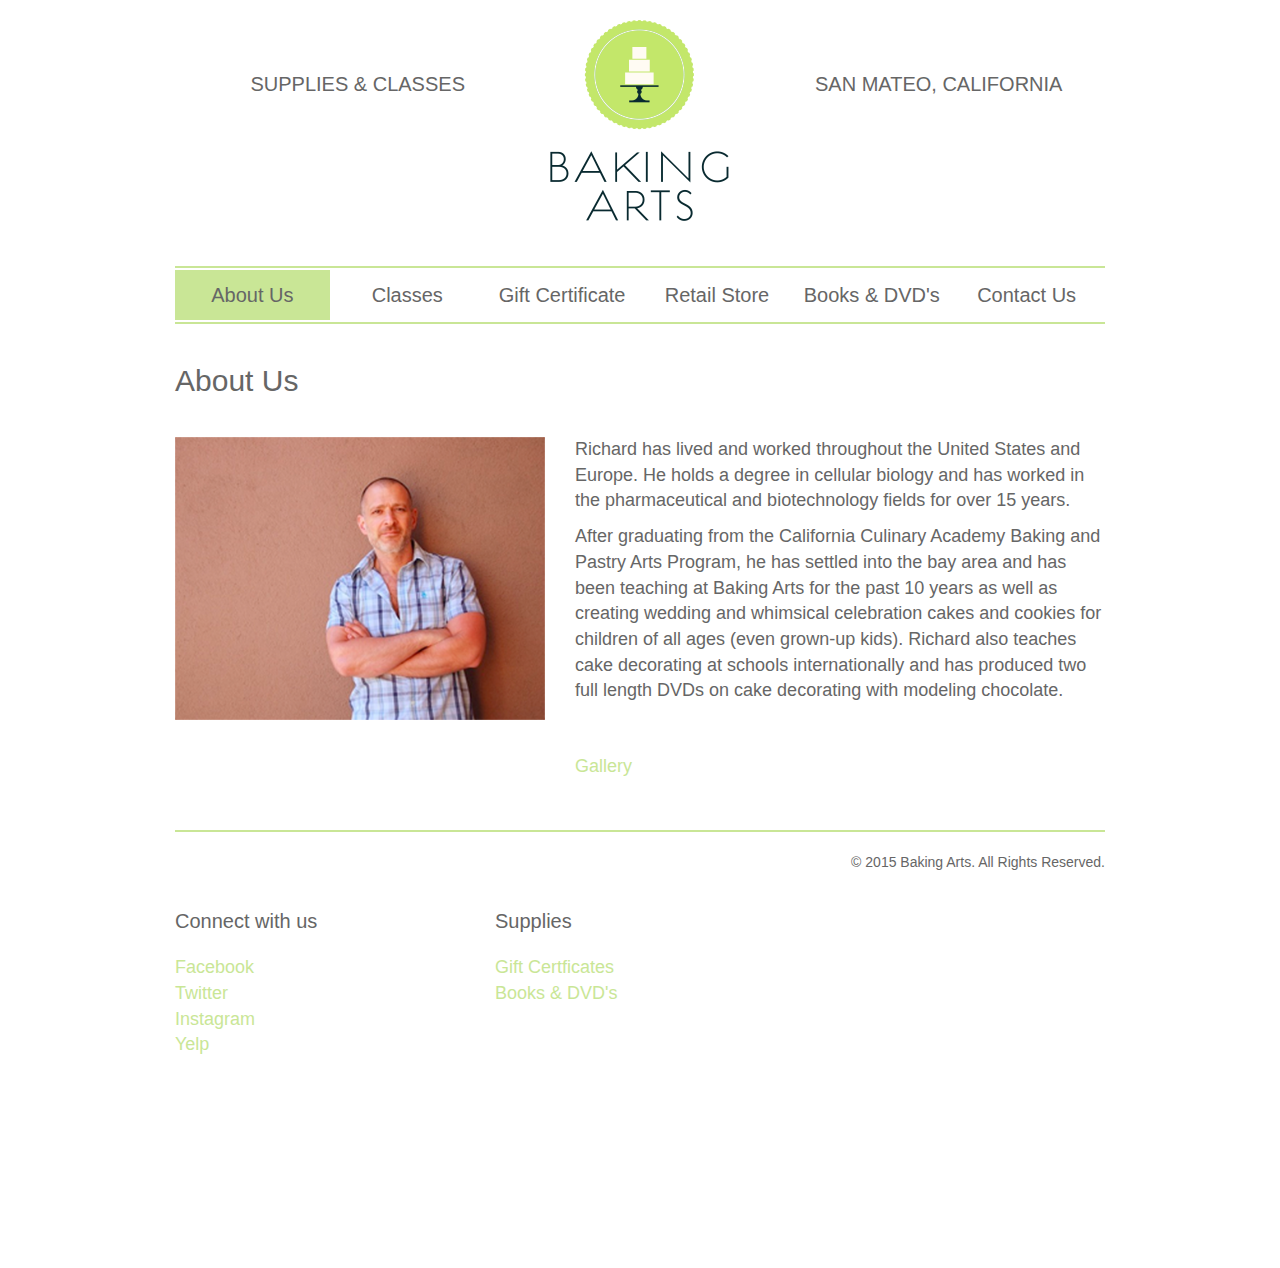
==== about.html @ c8fee93a "rearrange nav order" ====
<!DOCTYPE html>
<html lang="en">
  <head>
    <meta charset="utf-8">
    <meta http-equiv="X-UA-Compatible" content="IE=edge">
    <meta name="viewport" content="width=device-width, initial-scale=1">
    <link rel="icon" href="images/favicon.ico">
    <title>Baking Arts</title>

    <!-- Bootstrap -->
    <link href="css/bootstrap.min.css" rel="stylesheet">
    <link rel="stylesheet" href="css/font-awesome.min.css">
    <link href="css/site.css" rel="stylesheet">

    <!-- HTML5 shim and Respond.js for IE8 support of HTML5 elements and media queries -->
    <!-- WARNING: Respond.js doesn't work if you view the page via file:// -->
    <!--[if lt IE 9]>
      <script src="https://oss.maxcdn.com/html5shiv/3.7.2/html5shiv.min.js"></script>
      <script src="https://oss.maxcdn.com/respond/1.4.2/respond.min.js"></script>
    <![endif]-->
  </head>
    <body>
        <!-- Static navbar -->
<nav class="navbar navbar-default navbar-static-top visible-xs">
    <div class="container">
      <div class="navbar-header">
        <button type="button" class="navbar-toggle collapsed" data-toggle="collapse" data-target="#navbar" aria-expanded="false" aria-controls="navbar">
          <span class="sr-only">Toggle navigation</span>
          <span class="icon-bar"></span>
          <span class="icon-bar"></span>
          <span class="icon-bar"></span>
        </button>
        <a class="navbar-brand" href="index.html">Baking Arts</a>
      </div>
      <div id="navbar" class="navbar-collapse collapse">
        <ul class="nav navbar-nav">
          <li><a href="about.html" class="selected">About Us</a></li>
          <li><a href="classes.html" class="">Classes</a></li>
          <li><a href="gift-certificate.html" class="">Gift Certificate</a></li>
          <li><a href="store.html" class="">Retail Store</a></li>
          <li><a href="books.html" class="">Books & DVD's</a></li>
          <li><a href="contact.html" class="">Contact Us</a></li>
        </ul>
      </div><!--/.nav-collapse -->
    </div>
</nav>


<div class="container desktop-header hidden-xs">
    <div class="row">
        <div class="col-sm-4 slogan-1">SUPPLIES & CLASSES</div>
        <div class="col-sm-4 logo"><a href="index.html"><img src="images/baking_arts_logo.png" alt="Baking Arts" class="" /></a></div>
        <div class="col-sm-4 slogan-2">SAN MATEO, CALIFORNIA</div>
    </div>

    <div class="row">
        <nav class="col-md-12 text-center">
            <ul class="nav navbar-nav">
                <li><a href="about.html" class="selected">About Us</a></li>
                <li><a href="classes.html" class="">Classes</a></li>
                <li><a href="gift-certificate.html" class="">Gift Certificate</a></li>
                <li><a href="store.html" class="">Retail Store</a></li>
                <li><a href="books.html" class="">Books & DVD's</a></li>
                <li><a href="contact.html" class="">Contact Us</a></li>
            </ul>
        </nav>
    </div>
</div>

<div class="container main-content">
    <div class="row section-title" id="about-section">
        <div class="col-sm-12"><h2>About Us</h2></div>
    </div>

    <div class="row content">
        <div class="col-md-5 image-wrapper">
            <img class="img-responsive" src="images/about_us_image.png" alt="Baking Arts cooking classes" />
        </div>
        <div class="col-md-7">
            <p>Richard has lived and worked throughout the United States and Europe. He holds a degree in cellular biology and has worked in the pharmaceutical and biotechnology fields for over 15 years.</p>
            <p>After graduating from the California Culinary Academy Baking and Pastry Arts Program, he has settled into the bay area and has been teaching at Baking Arts for the past 10 years as well as creating wedding and whimsical celebration cakes and cookies for children of all ages (even grown-up kids). Richard also teaches cake decorating at schools internationally and has produced two full length DVDs on cake decorating with modeling chocolate.</p>

            <br/><br/>
            <p><a href="#" data-toggle="modal" data-target="#gallery">Gallery</a></p>
        </div>
    </div>

    <footer>
    <div class="row">
        <div class="col-md-12 copy-right">
            <div>&copy; 2015 Baking Arts. All Rights Reserved.</div>
        </div>
    </div>
    <div class="row">
        <div class="col-sm-4">
            <span class="footer-section-title">Connect with us</span>
            <ul>
                <li><a href="https://www.facebook.com/pages/Baking-Arts/168366626508728" target="_blank">Facebook</a></li>
                <li><a href="https://twitter.com/bakingarts" target="_blank">Twitter</a></li>
                <li><a href="https://instagram.com/bakingartscookingschool" target="_blank">Instagram</a></li>
                <!--<li><a href="#" target="_blank">Pinterest</a></li>-->
                <li><a href="http://www.yelp.com/biz/baking-arts-san-mateo-2" target="_blank">Yelp</a></li>
            </ul>
        </div>
        <div class="col-sm-4">
            <span class="footer-section-title">Supplies</span>
            <ul>
                <li><a href="classes.html">Gift Certficates</a></li>
                <li><a href="books.html">Books & DVD's</a></li>
            </ul>
        </div>
    </div>
</footer>
</div>


<!-- Modal -->
<div class="modal fade" id="gallery" tabindex="-1" role="dialog" aria-labelledby="gallery-title" aria-hidden="true">
    <div class="modal-dialog modal-xlg">
        <div class="modal-content">
            <div class="modal-header">
                <button type="button" class="close" data-dismiss="modal" aria-label="Close"><span aria-hidden="true">&times;</span></button>
                <h4 class="modal-title" id="gallery-title">Gallery</h4>
            </div>
            <div class="modal-body">
                <!--Gallery starts here-->

                <div id="slider1_container" style="position: relative; top: 0px; left: 0px; width: 960px;
                    height: 480px; background: #ebebeb; overflow: hidden;">

                    <!-- Loading Screen -->
                    <div u="loading" style="position: absolute; top: 0px; left: 0px;">
                        <div style="filter: alpha(opacity=70); opacity:0.7; position: absolute; display: block;
                            background-color: #000000; top: 0px; left: 0px;width: 100%;height:100%;">
                        </div>
                        <div style="position: absolute; display: block; background: url(../images/loading.gif) no-repeat center center;
                            top: 0px; left: 0px;width: 100%;height:100%;">
                        </div>
                    </div>

                    <!-- Slides Container -->
                    <div u="slides" style="cursor: move; position: absolute; left: 240px; top: 0px; width: 720px; height: 480px; overflow: hidden;">
                        <div>
                            <img u="image" src="../images/gallery/berrys.jpg" />
                            <img u="thumb" src="../images/gallery/berrys.jpg" />
                        </div>
                        <div>
                            <img u="image" src="../images/gallery/kidpic1.jpg" />
                            <img u="thumb" src="../images/gallery/kidpic1.jpg" />
                        </div>
                        <div>
                            <img u="image" src="../images/gallery/kidpic2.jpg" />
                            <img u="thumb" src="../images/gallery/kidpic2.jpg" />
                        </div>
                        <div>
                            <img u="image" src="../images/gallery/kidpic3.JPG" />
                            <img u="thumb" src="../images/gallery/kidpic3.JPG" />
                        </div>
                        <div>
                            <img u="image" src="../images/gallery/kidpic4.jpg" />
                            <img u="thumb" src="../images/gallery/kidpic4.jpg" />
                        </div>
                        <div>
                            <img u="image" src="../images/gallery/pic1.jpg" />
                            <img u="thumb" src="../images/gallery/pic1.jpg" />
                        </div>
                        <div>
                            <img u="image" src="../images/gallery/Pic2.jpg" />
                            <img u="thumb" src="../images/gallery/Pic2.jpg" />
                        </div>
                        <div>
                            <img u="image" src="../images/gallery/pic3.jpg" />
                            <img u="thumb" src="../images/gallery/pic3.jpg" />
                        </div>
                        <div>
                            <img u="image" src="../images/gallery/pic4.jpg" />
                            <img u="thumb" src="../images/gallery/pic4.jpg" />
                        </div>
                        <div>
                            <img u="image" src="../images/gallery/pic5.jpg" />
                            <img u="thumb" src="../images/gallery/pic5.jpg" />
                        </div>
                        <div>
                            <img u="image" src="../images/gallery/pic6.jpg" />
                            <img u="thumb" src="../images/gallery/pic6.jpg" />
                        </div>
                        <div>
                            <img u="image" src="../images/gallery/pic8.jpg" />
                            <img u="thumb" src="../images/gallery/pic8.jpg" />
                        </div>
                        <div>
                            <img u="image" src="../images/gallery/pic9.jpg" />
                            <img u="thumb" src="../images/gallery/pic9.jpg" />
                        </div>
                        <div>
                            <img u="image" src="../images/gallery/pic10.jpg" />
                            <img u="thumb" src="../images/gallery/pic10.jpg" />
                        </div>
                    </div>

                    
                    <!-- Arrow Left -->
                    <span u="arrowleft" class="jssora05l" style="width: 40px; height: 40px; top: 158px; left: 248px;">
                    </span>
                    <!-- Arrow Right -->
                    <span u="arrowright" class="jssora05r" style="width: 40px; height: 40px; top: 158px; right: 8px">
                    </span>
                    <!-- Arrow Navigator Skin End -->

                    <!-- Thumbnail Navigator Skin 02 Begin -->
                    <div u="thumbnavigator" class="jssort02" style="position: absolute; width: 240px; height: 480px; left:0px; bottom: 0px;">
                        <div u="slides" style="cursor: move;">
                            <div u="prototype" class="p" style="position: absolute; width: 99px; height: 66px; top: 0; left: 0;">
                                <div class=w><div u="thumbnailtemplate" style=" width: 100%; height: 100%; border: none;position:absolute; top: 0; left: 0;"></div></div>
                                <div class=c>
                                </div>
                            </div>
                        </div>
                        <!-- Thumbnail Item Skin End -->
                    </div>
                    <!-- Thumbnail Navigator Skin End -->
                    <a style="display: none" href="http://www.jssor.com">Image Slider</a>
                </div>

                <!--Gallery ends here-->
            </div>
            <div class="modal-footer">
                <button type="button" class="btn btn-default" data-dismiss="modal">Close</button>
            </div>
        </div>
    </div>
</div> 
    </body>
    <!-- jQuery (necessary for Bootstrap's JavaScript plugins) -->
    <script src="js/jquery.min.js"></script>
    <!-- Include all compiled plugins (below), or include individual files as needed -->
    <script src="js/bootstrap.min.js"></script>
    <script type="text/javascript" src="js/jssor.js"></script>
    <script type="text/javascript" src="js/jssor.slider.js"></script>
    <script src="js/baking.arts.js"></script>
</html>
---- css/site.css ----
/*
To change this license header, choose License Headers in Project Properties.
To change this template file, choose Tools | Templates
and open the template in the editor.
*/
/* 
    Created on : Mar 13, 2015, 2:11:13 PM
    Author     : rsee
*/
/*
To change this license header, choose License Headers in Project Properties.
To change this template file, choose Tools | Templates
and open the template in the editor.
*/
/* 
    Created on : Mar 13, 2015, 2:51:29 PM
    Author     : rsee
*/
/* line 13, ../css/site.scss */
body {
  color: #666;
  height: 800px;
  font-weight: 200; }

/* line 19, ../css/site.scss */
.container {
  width: 100%;
  background: #FFF; }

/* line 28, ../css/site.scss */
.navbar-header {
  background: #c9e696; }

/* line 31, ../css/site.scss */
ul.nav.navbar-nav li a:focus, ul.nav.navbar-nav li a:hover, ul.nav.navbar-nav li a.selected {
  background: #c9e696; }

/* line 36, ../css/site.scss */
.desktop-header .logo {
  padding-top: 20px;
  text-align: center; }
/* line 41, ../css/site.scss */
.desktop-header .slogan-1, .desktop-header .slogan-2 {
  font-weight: 200;
  font-size: 20px;
  vertical-align: middle;
  padding-top: 70px; }
/* line 48, ../css/site.scss */
.desktop-header .slogan-1 {
  text-align: right; }
/* line 52, ../css/site.scss */
.desktop-header .nav > li > a:focus, .desktop-header .nav > li > a:hover, .desktop-header .nav > li > a.selected {
  background: #c9e696; }
/* line 56, ../css/site.scss */
.desktop-header .nav > li > a.selected, .desktop-header .nav > li > a:active {
  font-weight: normal; }
/* line 60, ../css/site.scss */
.desktop-header nav {
  margin-top: 45px; }
  /* line 64, ../css/site.scss */
  .desktop-header nav ul {
    border-top: 2px solid #c9e696;
    border-bottom: 2px solid #c9e696;
    width: 100%;
    padding: 2px 0; }
    /* line 70, ../css/site.scss */
    .desktop-header nav ul li {
      width: 16.65%;
      font-size: 18px; }
      /* line 78, ../css/site.scss */
      .desktop-header nav ul li a {
        color: #666;
        padding-left: 0;
        padding-right: 0; }

/* line 88, ../css/site.scss */
.banner {
  background: url(../images/banner_image_old.png) no-repeat top center;
  height: 450px; }
  /* line 92, ../css/site.scss */
  .banner .banner-message {
    width: 80%;
    position: relative;
    top: 40px;
    left: 10%;
    padding: 10px;
    background: #FFF;
    opacity: .8; }

/* line 105, ../css/site.scss */
.section-title h2 {
  margin-top: 30px;
  margin-bottom: 30px;
  padding: 10px 0;
  font-weight: 200; }

/* line 113, ../css/site.scss */
.content {
  padding-bottom: 40px; }
  /* line 117, ../css/site.scss */
  .content p {
    font-size: 18px; }
  /* line 121, ../css/site.scss */
  .content .padding-left-none {
    padding-left: 0px !important; }
  /* line 125, ../css/site.scss */
  .content .padding-right-none {
    padding-right: 0px !important; }
  /* line 129, ../css/site.scss */
  .content ul {
    padding-left: 20px; }
    /* line 131, ../css/site.scss */
    .content ul li {
      font-size: 16px; }
  /* line 136, ../css/site.scss */
  .content .high-light {
    color: black; }

/* line 141, ../css/site.scss */
.row.section {
  margin-bottom: 60px; }

/* line 145, ../css/site.scss */
footer {
  margin-bottom: 200px;
  border-top: 2px solid #c9e696; }
  /* line 149, ../css/site.scss */
  footer .copy-right {
    padding-top: 20px;
    padding-bottom: 35px;
    text-align: center; }
  /* line 155, ../css/site.scss */
  footer .footer-section-title {
    font-size: 20px; }
  /* line 159, ../css/site.scss */
  footer ul {
    margin-top: 20px;
    padding-left: 0; }
    /* line 162, ../css/site.scss */
    footer ul li {
      list-style: none;
      font-size: 18px; }
      /* line 166, ../css/site.scss */
      footer ul li a {
        color: #c9e696; }

/* line 173, ../css/site.scss */
.bold {
  font-weight: bold; }

/* line 177, ../css/site.scss */
address {
  font-size: 18px; }

/* line 181, ../css/site.scss */
.light-background {
  background: #FFFEFB; }

/* line 185, ../css/site.scss */
h3 {
  font-weight: normal; }

/* line 189, ../css/site.scss */
.glyphicon.green {
  color: #c9e696; }

/* line 194, ../css/site.scss */
.month-selector-wrapper ul {
  padding-left: 0px; }
  /* line 197, ../css/site.scss */
  .month-selector-wrapper ul li {
    list-style: none;
    float: left;
    width: 33.2%;
    text-align: center;
    margin-right: 1px;
    padding-top: 3px;
    cursor: pointer;
    font-size: 20px; }
    /* line 207, ../css/site.scss */
    .month-selector-wrapper ul li:last-of-type {
      margin-right: 0px; }
    /* line 211, ../css/site.scss */
    .month-selector-wrapper ul li div {
      padding: 10px 20px;
      display: block;
      border: 1px solid #c9e696; }
    /* line 217, ../css/site.scss */
    .month-selector-wrapper ul li.active {
      border-top: 2px solid #c9e696; }
      /* line 220, ../css/site.scss */
      .month-selector-wrapper ul li.active div {
        background: #c9e696; }

/* line 228, ../css/site.scss */
.calendar-wrapper {
  width: 100%; }
  /* line 231, ../css/site.scss */
  .calendar-wrapper table {
    border: 1px solid #c9e696; }
    /* line 234, ../css/site.scss */
    .calendar-wrapper table tr td, .calendar-wrapper table tr th {
      padding: 5px;
      border: 1px solid #c9e696;
      width: 14.28%; }
    /* line 240, ../css/site.scss */
    .calendar-wrapper table tr td {
      height: 100px;
      vertical-align: top;
      font-size: 11px; }
      /* line 245, ../css/site.scss */
      .calendar-wrapper table tr td .inactive {
        color: #CCC; }
      /* line 249, ../css/site.scss */
      .calendar-wrapper table tr td span.date {
        font-size: 13px;
        display: block; }
      /* line 254, ../css/site.scss */
      .calendar-wrapper table tr td a {
        display: block;
        margin-bottom: 3px;
        color: #666; }
        /* line 259, ../css/site.scss */
        .calendar-wrapper table tr td a .full {
          display: inline;
          background: red;
          color: white;
          padding: 2px; }
    /* line 270, ../css/site.scss */
    .calendar-wrapper table tr.odd td {
      background: #F2FADF; }

/* line 280, ../css/site.scss */
table tr td, table tr th {
  padding: 5px; }
/* line 286, ../css/site.scss */
table tr.odd td {
  background: #F2FADF; }

/* line 294, ../css/site.scss */
.text-right img {
  float: right; }

/* line 299, ../css/site.scss */
img.green-frame {
  border: 5px solid #F2FADF;
  padding: 1px; }

/* line 313, ../css/site.scss */
.modal-dialog.modal-xlg {
  width: 930px; }
/* line 317, ../css/site.scss */
.modal-dialog .modal-header, .modal-dialog .modal-footer {
  border-color: #c9e696; }
/* line 321, ../css/site.scss */
.modal-dialog h4.modal-title {
  font-weight: 200; }

/* line 326, ../css/site.scss */
a {
  color: #c9e696; }

/* line 331, ../css/site.scss */
.image-wrapper img {
  margin: 0 auto;
  margin-bottom: 20px; }

/* line 337, ../css/site.scss */
.btn-success {
  background: #c9e696;
  border-color: #c9e696; }
  /* line 341, ../css/site.scss */
  .btn-success:hover {
    background: #9fd244;
    border-color: #9fd244; }

/* jssor slider arrow navigator skin 05 css */
/*
.jssora05l              (normal)
.jssora05r              (normal)
.jssora05l:hover        (normal mouseover)
.jssora05r:hover        (normal mouseover)
.jssora05ldn            (mousedown)
.jssora05rdn            (mousedown)
*/
/* line 356, ../css/site.scss */
.jssora05l, .jssora05r, .jssora05ldn, .jssora05rdn {
  position: absolute;
  cursor: pointer;
  display: block;
  background: url(../images/a17.png) no-repeat;
  overflow: hidden; }

/* line 364, ../css/site.scss */
.jssora05l {
  background-position: -10px -40px; }

/* line 365, ../css/site.scss */
.jssora05r {
  background-position: -70px -40px; }

/* line 366, ../css/site.scss */
.jssora05l:hover {
  background-position: -130px -40px; }

/* line 367, ../css/site.scss */
.jssora05r:hover {
  background-position: -190px -40px; }

/* line 368, ../css/site.scss */
.jssora05ldn {
  background-position: -250px -40px; }

/* line 369, ../css/site.scss */
.jssora05rdn {
  background-position: -310px -40px; }

/* jssor slider thumbnail navigator skin 02 css */
/*
.jssort02 .p            (normal)
.jssort02 .p:hover      (normal mouseover)
.jssort02 .pav          (active)
.jssort02 .pav:hover    (active mouseover)
.jssort02 .pdn          (mousedown)
*/
/* line 379, ../css/site.scss */
.jssort02 .w {
  position: absolute;
  top: 0px;
  left: 0px;
  width: 100%;
  height: 100%; }

/* line 387, ../css/site.scss */
.jssort02 .c {
  position: absolute;
  top: 0px;
  left: 0px;
  width: 95px;
  height: 62px;
  border: none; }

/* line 396, ../css/site.scss */
.jssort02 .p:hover .c, .jssort02 .pav:hover .c, .jssort02 .pav .c {
  background: url(../images/t01.png) center center;
  border-width: 0px;
  top: 2px;
  left: 2px;
  width: 95px;
  height: 62px; }

/* line 405, ../css/site.scss */
.jssort02 .p:hover .c, .jssort02 .pav:hover .c {
  top: 0px;
  left: 0px;
  width: 97px;
  height: 64px;
  border: #fff 1px solid; }

/* Extra small devices (phones, less than 768px) */
/* No media query since this is the default in Bootstrap */
/* Small devices (tablets, 768px and up) */
@media (min-width: 768px) {
  /* line 419, ../css/site.scss */
  .banner {
    background: url(../images/banner_image.png) no-repeat top center;
    height: 375px; }
    /* line 423, ../css/site.scss */
    .banner .banner-message {
      width: 30%;
      position: relative;
      top: 40px;
      left: 65%;
      padding: 0px;
      background: none;
      opacity: 1; }

  /* line 436, ../css/site.scss */
  footer .copy-right {
    text-align: right; }

  /* line 444, ../css/site.scss */
  .desktop-header nav ul li {
    font-size: 18px; } }
/* Medium devices (desktops, 992px and up) */
@media (min-width: 992px) {
  /* line 457, ../css/site.scss */
  .container {
    width: 960px; }

  /* line 464, ../css/site.scss */
  .desktop-header nav ul li {
    font-size: 20px; } }
/* Large devices (large desktops, 1200px and up) */
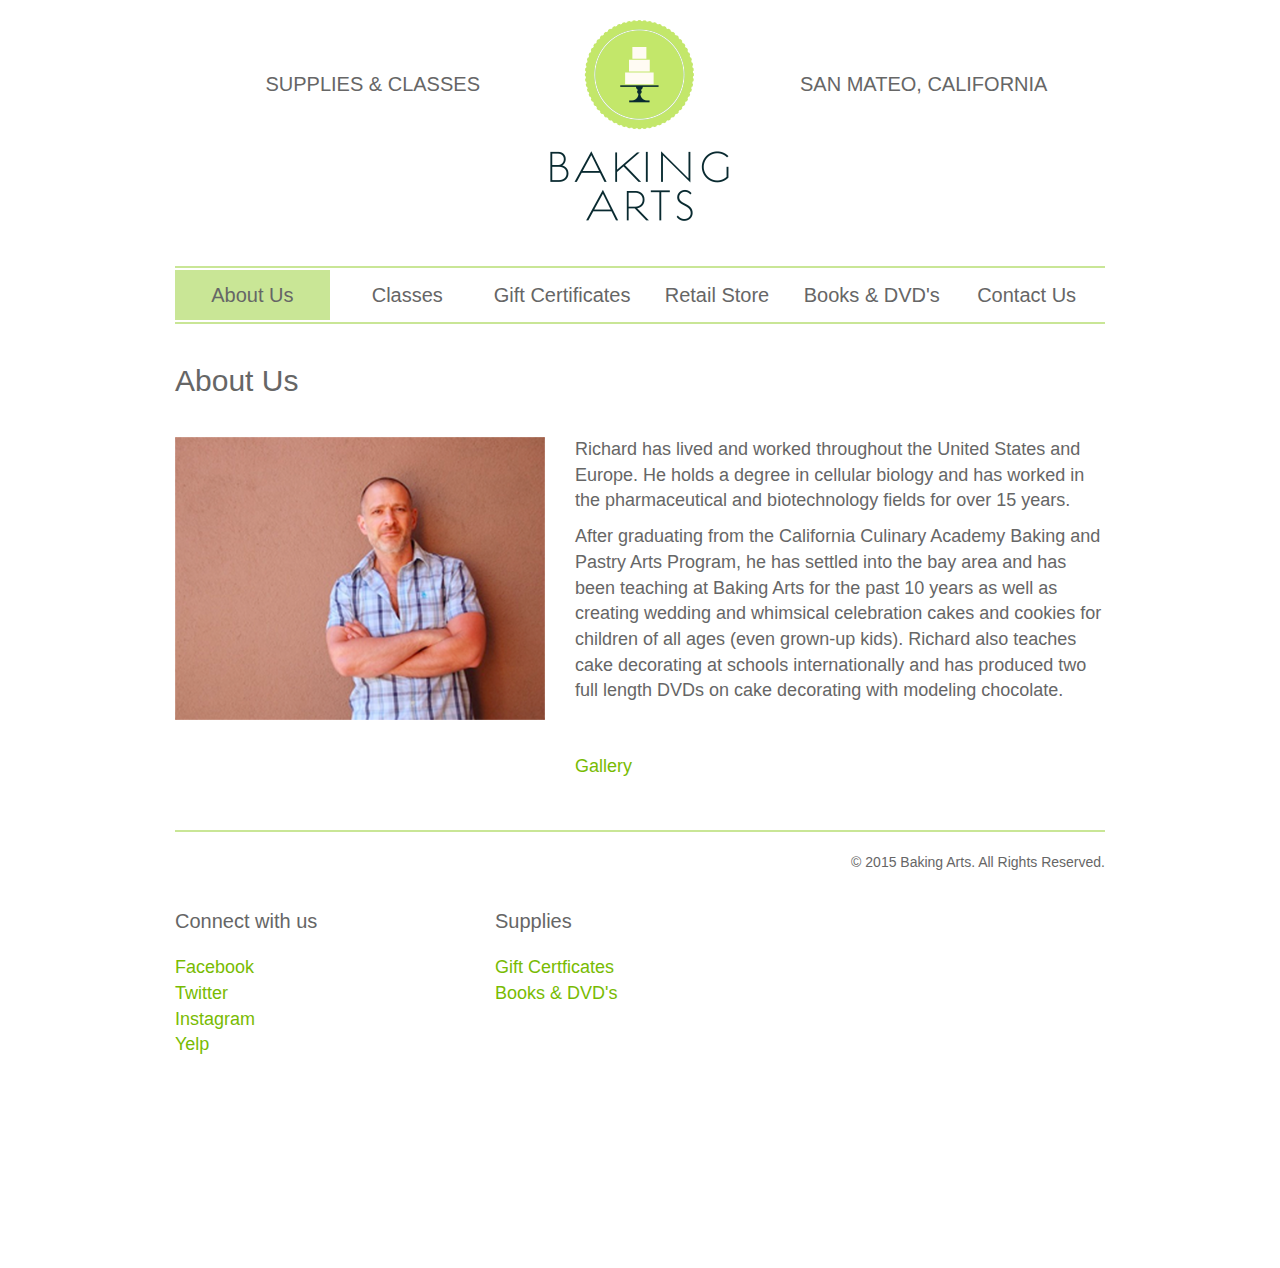
==== commit 853ecbf3: "memic the month selection to nav menu, change link green color, modify modal border" ====
--- a/about.html
+++ b/about.html
@@ -36,7 +36,7 @@
         <ul class="nav navbar-nav">
           <li><a href="about.html" class="selected">About Us</a></li>
           <li><a href="classes.html" class="">Classes</a></li>
-          <li><a href="gift-certificate.html" class="">Gift Certificate</a></li>
+          <li><a href="gift-certificate.html" class="">Gift Certificates</a></li>
           <li><a href="store.html" class="">Retail Store</a></li>
           <li><a href="books.html" class="">Books & DVD's</a></li>
           <li><a href="contact.html" class="">Contact Us</a></li>
@@ -58,7 +58,7 @@
             <ul class="nav navbar-nav">
                 <li><a href="about.html" class="selected">About Us</a></li>
                 <li><a href="classes.html" class="">Classes</a></li>
-                <li><a href="gift-certificate.html" class="">Gift Certificate</a></li>
+                <li><a href="gift-certificate.html" class="">Gift Certificates</a></li>
                 <li><a href="store.html" class="">Retail Store</a></li>
                 <li><a href="books.html" class="">Books & DVD's</a></li>
                 <li><a href="contact.html" class="">Contact Us</a></li>
--- a/css/site.css
+++ b/css/site.css
@@ -47,37 +47,39 @@
   padding-top: 70px; }
 /* line 48, ../css/site.scss */
 .desktop-header .slogan-1 {
-  text-align: right; }
-/* line 52, ../css/site.scss */
+  text-align: right;
+  padding-right: 0; }
+/* line 53, ../css/site.scss */
+.desktop-header .slogan-2 {
+  text-align: left;
+  padding-left: 0; }
+/* line 58, ../css/site.scss */
 .desktop-header .nav > li > a:focus, .desktop-header .nav > li > a:hover, .desktop-header .nav > li > a.selected {
   background: #c9e696; }
-/* line 56, ../css/site.scss */
-.desktop-header .nav > li > a.selected, .desktop-header .nav > li > a:active {
-  font-weight: normal; }
-/* line 60, ../css/site.scss */
+/* line 62, ../css/site.scss */
 .desktop-header nav {
   margin-top: 45px; }
-  /* line 64, ../css/site.scss */
+  /* line 66, ../css/site.scss */
   .desktop-header nav ul {
     border-top: 2px solid #c9e696;
     border-bottom: 2px solid #c9e696;
     width: 100%;
     padding: 2px 0; }
-    /* line 70, ../css/site.scss */
+    /* line 72, ../css/site.scss */
     .desktop-header nav ul li {
       width: 16.65%;
       font-size: 18px; }
-      /* line 78, ../css/site.scss */
+      /* line 80, ../css/site.scss */
       .desktop-header nav ul li a {
         color: #666;
         padding-left: 0;
         padding-right: 0; }
 
-/* line 88, ../css/site.scss */
+/* line 90, ../css/site.scss */
 .banner {
   background: url(../images/banner_image_old.png) no-repeat top center;
   height: 450px; }
-  /* line 92, ../css/site.scss */
+  /* line 94, ../css/site.scss */
   .banner .banner-message {
     width: 80%;
     position: relative;
@@ -87,189 +89,196 @@
     background: #FFF;
     opacity: .8; }
 
-/* line 105, ../css/site.scss */
+/* line 107, ../css/site.scss */
 .section-title h2 {
   margin-top: 30px;
   margin-bottom: 30px;
   padding: 10px 0;
   font-weight: 200; }
 
-/* line 113, ../css/site.scss */
+/* line 115, ../css/site.scss */
 .content {
   padding-bottom: 40px; }
-  /* line 117, ../css/site.scss */
+  /* line 119, ../css/site.scss */
   .content p {
     font-size: 18px; }
-  /* line 121, ../css/site.scss */
+  /* line 123, ../css/site.scss */
   .content .padding-left-none {
     padding-left: 0px !important; }
-  /* line 125, ../css/site.scss */
+  /* line 127, ../css/site.scss */
   .content .padding-right-none {
     padding-right: 0px !important; }
-  /* line 129, ../css/site.scss */
+  /* line 131, ../css/site.scss */
   .content ul {
     padding-left: 20px; }
-    /* line 131, ../css/site.scss */
+    /* line 133, ../css/site.scss */
     .content ul li {
       font-size: 16px; }
-  /* line 136, ../css/site.scss */
+  /* line 138, ../css/site.scss */
   .content .high-light {
     color: black; }
 
-/* line 141, ../css/site.scss */
+/* line 143, ../css/site.scss */
 .row.section {
   margin-bottom: 60px; }
 
-/* line 145, ../css/site.scss */
+/* line 147, ../css/site.scss */
 footer {
   margin-bottom: 200px;
   border-top: 2px solid #c9e696; }
-  /* line 149, ../css/site.scss */
+  /* line 151, ../css/site.scss */
   footer .copy-right {
     padding-top: 20px;
     padding-bottom: 35px;
     text-align: center; }
-  /* line 155, ../css/site.scss */
+  /* line 157, ../css/site.scss */
   footer .footer-section-title {
     font-size: 20px; }
-  /* line 159, ../css/site.scss */
+  /* line 161, ../css/site.scss */
   footer ul {
     margin-top: 20px;
     padding-left: 0; }
-    /* line 162, ../css/site.scss */
+    /* line 164, ../css/site.scss */
     footer ul li {
       list-style: none;
       font-size: 18px; }
-      /* line 166, ../css/site.scss */
+      /* line 168, ../css/site.scss */
       footer ul li a {
-        color: #c9e696; }
-
-/* line 173, ../css/site.scss */
+        color: #78bb02; }
+
+/* line 175, ../css/site.scss */
 .bold {
   font-weight: bold; }
 
-/* line 177, ../css/site.scss */
+/* line 179, ../css/site.scss */
 address {
   font-size: 18px; }
 
-/* line 181, ../css/site.scss */
+/* line 183, ../css/site.scss */
 .light-background {
   background: #FFFEFB; }
 
-/* line 185, ../css/site.scss */
+/* line 187, ../css/site.scss */
 h3 {
   font-weight: normal; }
 
-/* line 189, ../css/site.scss */
+/* line 191, ../css/site.scss */
 .glyphicon.green {
   color: #c9e696; }
 
-/* line 194, ../css/site.scss */
-.month-selector-wrapper ul {
-  padding-left: 0px; }
-  /* line 197, ../css/site.scss */
-  .month-selector-wrapper ul li {
+/* line 196, ../css/site.scss */
+ul.month-selector-wrapper {
+  border-top: 2px solid #c9e696;
+  border-bottom: 2px solid #c9e696;
+  padding: 2px 0;
+  float: left;
+  width: 100%; }
+  /* line 204, ../css/site.scss */
+  ul.month-selector-wrapper li {
     list-style: none;
     float: left;
     width: 33.2%;
     text-align: center;
     margin-right: 1px;
-    padding-top: 3px;
     cursor: pointer;
     font-size: 20px; }
-    /* line 207, ../css/site.scss */
-    .month-selector-wrapper ul li:last-of-type {
+    /* line 213, ../css/site.scss */
+    ul.month-selector-wrapper li:last-of-type {
       margin-right: 0px; }
-    /* line 211, ../css/site.scss */
-    .month-selector-wrapper ul li div {
+    /* line 217, ../css/site.scss */
+    ul.month-selector-wrapper li div {
       padding: 10px 20px;
-      display: block;
-      border: 1px solid #c9e696; }
-    /* line 217, ../css/site.scss */
-    .month-selector-wrapper ul li.active {
+      display: block; }
+    /* line 222, ../css/site.scss */
+    ul.month-selector-wrapper li.active {
       border-top: 2px solid #c9e696; }
-      /* line 220, ../css/site.scss */
-      .month-selector-wrapper ul li.active div {
+      /* line 225, ../css/site.scss */
+      ul.month-selector-wrapper li.active div {
         background: #c9e696; }
 
-/* line 228, ../css/site.scss */
+/* line 232, ../css/site.scss */
 .calendar-wrapper {
   width: 100%; }
-  /* line 231, ../css/site.scss */
+  /* line 235, ../css/site.scss */
   .calendar-wrapper table {
     border: 1px solid #c9e696; }
-    /* line 234, ../css/site.scss */
+    /* line 238, ../css/site.scss */
     .calendar-wrapper table tr td, .calendar-wrapper table tr th {
       padding: 5px;
       border: 1px solid #c9e696;
       width: 14.28%; }
-    /* line 240, ../css/site.scss */
+    /* line 244, ../css/site.scss */
     .calendar-wrapper table tr td {
       height: 100px;
       vertical-align: top;
       font-size: 11px; }
-      /* line 245, ../css/site.scss */
+      /* line 249, ../css/site.scss */
       .calendar-wrapper table tr td .inactive {
         color: #CCC; }
-      /* line 249, ../css/site.scss */
+      /* line 253, ../css/site.scss */
       .calendar-wrapper table tr td span.date {
         font-size: 13px;
         display: block; }
-      /* line 254, ../css/site.scss */
+      /* line 258, ../css/site.scss */
       .calendar-wrapper table tr td a {
         display: block;
         margin-bottom: 3px;
         color: #666; }
-        /* line 259, ../css/site.scss */
+        /* line 263, ../css/site.scss */
         .calendar-wrapper table tr td a .full {
           display: inline;
           background: red;
           color: white;
           padding: 2px; }
-    /* line 270, ../css/site.scss */
+    /* line 274, ../css/site.scss */
     .calendar-wrapper table tr.odd td {
       background: #F2FADF; }
 
-/* line 280, ../css/site.scss */
+/* line 284, ../css/site.scss */
 table tr td, table tr th {
   padding: 5px; }
-/* line 286, ../css/site.scss */
+/* line 290, ../css/site.scss */
 table tr.odd td {
   background: #F2FADF; }
 
-/* line 294, ../css/site.scss */
+/* line 298, ../css/site.scss */
 .text-right img {
   float: right; }
 
-/* line 299, ../css/site.scss */
+/* line 303, ../css/site.scss */
 img.green-frame {
   border: 5px solid #F2FADF;
   padding: 1px; }
 
-/* line 313, ../css/site.scss */
+/* line 317, ../css/site.scss */
 .modal-dialog.modal-xlg {
   width: 930px; }
-/* line 317, ../css/site.scss */
+/* line 321, ../css/site.scss */
 .modal-dialog .modal-header, .modal-dialog .modal-footer {
-  border-color: #c9e696; }
-/* line 321, ../css/site.scss */
+  border: none; }
+/* line 325, ../css/site.scss */
 .modal-dialog h4.modal-title {
   font-weight: 200; }
-
-/* line 326, ../css/site.scss */
+/* line 329, ../css/site.scss */
+.modal-dialog .modal-body {
+  border-top: 1px solid #c9e696;
+  border-bottom: 1px solid #c9e696;
+  margin: 0 15px; }
+
+/* line 336, ../css/site.scss */
 a {
-  color: #c9e696; }
-
-/* line 331, ../css/site.scss */
+  color: #78bb02; }
+
+/* line 341, ../css/site.scss */
 .image-wrapper img {
   margin: 0 auto;
   margin-bottom: 20px; }
 
-/* line 337, ../css/site.scss */
+/* line 347, ../css/site.scss */
 .btn-success {
   background: #c9e696;
   border-color: #c9e696; }
-  /* line 341, ../css/site.scss */
+  /* line 351, ../css/site.scss */
   .btn-success:hover {
     background: #9fd244;
     border-color: #9fd244; }
@@ -283,7 +292,7 @@
 .jssora05ldn            (mousedown)
 .jssora05rdn            (mousedown)
 */
-/* line 356, ../css/site.scss */
+/* line 366, ../css/site.scss */
 .jssora05l, .jssora05r, .jssora05ldn, .jssora05rdn {
   position: absolute;
   cursor: pointer;
@@ -291,27 +300,27 @@
   background: url(../images/a17.png) no-repeat;
   overflow: hidden; }
 
-/* line 364, ../css/site.scss */
+/* line 374, ../css/site.scss */
 .jssora05l {
   background-position: -10px -40px; }
 
-/* line 365, ../css/site.scss */
+/* line 375, ../css/site.scss */
 .jssora05r {
   background-position: -70px -40px; }
 
-/* line 366, ../css/site.scss */
+/* line 376, ../css/site.scss */
 .jssora05l:hover {
   background-position: -130px -40px; }
 
-/* line 367, ../css/site.scss */
+/* line 377, ../css/site.scss */
 .jssora05r:hover {
   background-position: -190px -40px; }
 
-/* line 368, ../css/site.scss */
+/* line 378, ../css/site.scss */
 .jssora05ldn {
   background-position: -250px -40px; }
 
-/* line 369, ../css/site.scss */
+/* line 379, ../css/site.scss */
 .jssora05rdn {
   background-position: -310px -40px; }
 
@@ -323,7 +332,7 @@
 .jssort02 .pav:hover    (active mouseover)
 .jssort02 .pdn          (mousedown)
 */
-/* line 379, ../css/site.scss */
+/* line 389, ../css/site.scss */
 .jssort02 .w {
   position: absolute;
   top: 0px;
@@ -331,7 +340,7 @@
   width: 100%;
   height: 100%; }
 
-/* line 387, ../css/site.scss */
+/* line 397, ../css/site.scss */
 .jssort02 .c {
   position: absolute;
   top: 0px;
@@ -340,7 +349,7 @@
   height: 62px;
   border: none; }
 
-/* line 396, ../css/site.scss */
+/* line 406, ../css/site.scss */
 .jssort02 .p:hover .c, .jssort02 .pav:hover .c, .jssort02 .pav .c {
   background: url(../images/t01.png) center center;
   border-width: 0px;
@@ -349,7 +358,7 @@
   width: 95px;
   height: 62px; }
 
-/* line 405, ../css/site.scss */
+/* line 415, ../css/site.scss */
 .jssort02 .p:hover .c, .jssort02 .pav:hover .c {
   top: 0px;
   left: 0px;
@@ -361,11 +370,11 @@
 /* No media query since this is the default in Bootstrap */
 /* Small devices (tablets, 768px and up) */
 @media (min-width: 768px) {
-  /* line 419, ../css/site.scss */
+  /* line 429, ../css/site.scss */
   .banner {
     background: url(../images/banner_image.png) no-repeat top center;
     height: 375px; }
-    /* line 423, ../css/site.scss */
+    /* line 433, ../css/site.scss */
     .banner .banner-message {
       width: 30%;
       position: relative;
@@ -375,20 +384,20 @@
       background: none;
       opacity: 1; }
 
-  /* line 436, ../css/site.scss */
+  /* line 446, ../css/site.scss */
   footer .copy-right {
     text-align: right; }
 
-  /* line 444, ../css/site.scss */
+  /* line 454, ../css/site.scss */
   .desktop-header nav ul li {
     font-size: 18px; } }
 /* Medium devices (desktops, 992px and up) */
 @media (min-width: 992px) {
-  /* line 457, ../css/site.scss */
+  /* line 467, ../css/site.scss */
   .container {
     width: 960px; }
 
-  /* line 464, ../css/site.scss */
+  /* line 474, ../css/site.scss */
   .desktop-header nav ul li {
     font-size: 20px; } }
 /* Large devices (large desktops, 1200px and up) */
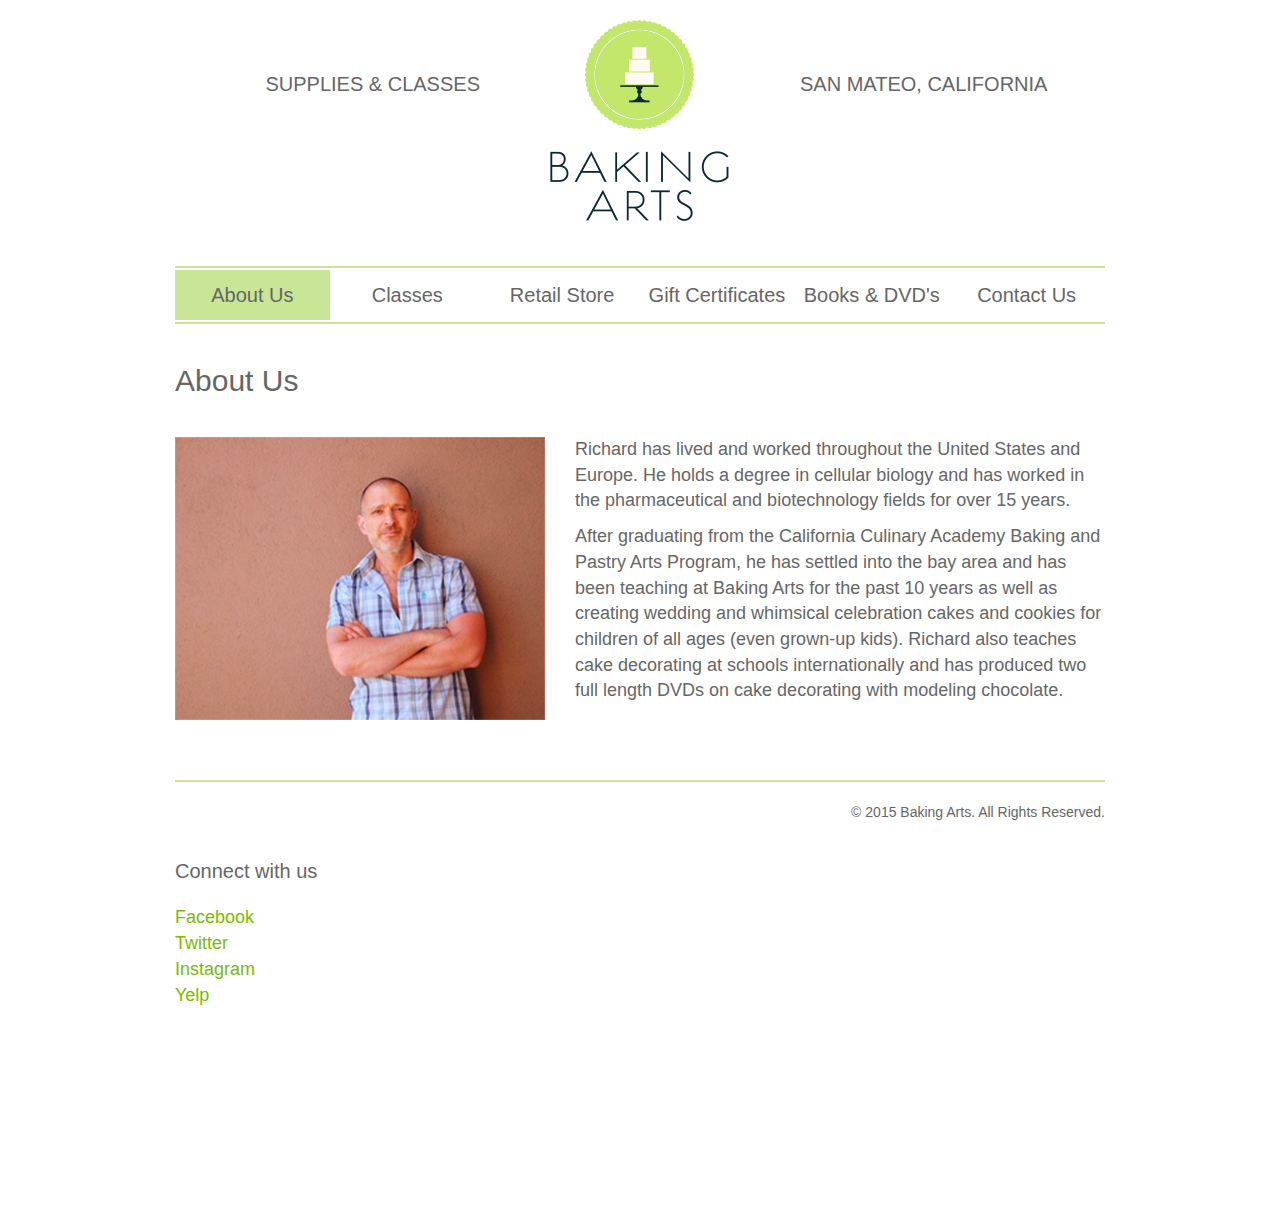
==== commit 657cccc8: "updates" ====
--- a/about.html
+++ b/about.html
@@ -36,8 +36,8 @@
         <ul class="nav navbar-nav">
           <li><a href="about.html" class="selected">About Us</a></li>
           <li><a href="classes.html" class="">Classes</a></li>
+          <li><a href="store.html" class="">Retail Store</a></li>
           <li><a href="gift-certificate.html" class="">Gift Certificates</a></li>
-          <li><a href="store.html" class="">Retail Store</a></li>
           <li><a href="books.html" class="">Books & DVD's</a></li>
           <li><a href="contact.html" class="">Contact Us</a></li>
         </ul>
@@ -58,8 +58,8 @@
             <ul class="nav navbar-nav">
                 <li><a href="about.html" class="selected">About Us</a></li>
                 <li><a href="classes.html" class="">Classes</a></li>
+                <li><a href="store.html" class="">Retail Store</a></li>
                 <li><a href="gift-certificate.html" class="">Gift Certificates</a></li>
-                <li><a href="store.html" class="">Retail Store</a></li>
                 <li><a href="books.html" class="">Books & DVD's</a></li>
                 <li><a href="contact.html" class="">Contact Us</a></li>
             </ul>
@@ -79,9 +79,10 @@
         <div class="col-md-7">
             <p>Richard has lived and worked throughout the United States and Europe. He holds a degree in cellular biology and has worked in the pharmaceutical and biotechnology fields for over 15 years.</p>
             <p>After graduating from the California Culinary Academy Baking and Pastry Arts Program, he has settled into the bay area and has been teaching at Baking Arts for the past 10 years as well as creating wedding and whimsical celebration cakes and cookies for children of all ages (even grown-up kids). Richard also teaches cake decorating at schools internationally and has produced two full length DVDs on cake decorating with modeling chocolate.</p>
-
+<!--
             <br/><br/>
             <p><a href="#" data-toggle="modal" data-target="#gallery">Gallery</a></p>
+-->
         </div>
     </div>
 
@@ -92,7 +93,7 @@
         </div>
     </div>
     <div class="row">
-        <div class="col-sm-4">
+        <div class="col-sm-12">
             <span class="footer-section-title">Connect with us</span>
             <ul>
                 <li><a href="https://www.facebook.com/pages/Baking-Arts/168366626508728" target="_blank">Facebook</a></li>
@@ -100,13 +101,6 @@
                 <li><a href="https://instagram.com/bakingartscookingschool" target="_blank">Instagram</a></li>
                 <!--<li><a href="#" target="_blank">Pinterest</a></li>-->
                 <li><a href="http://www.yelp.com/biz/baking-arts-san-mateo-2" target="_blank">Yelp</a></li>
-            </ul>
-        </div>
-        <div class="col-sm-4">
-            <span class="footer-section-title">Supplies</span>
-            <ul>
-                <li><a href="classes.html">Gift Certficates</a></li>
-                <li><a href="books.html">Books & DVD's</a></li>
             </ul>
         </div>
     </div>
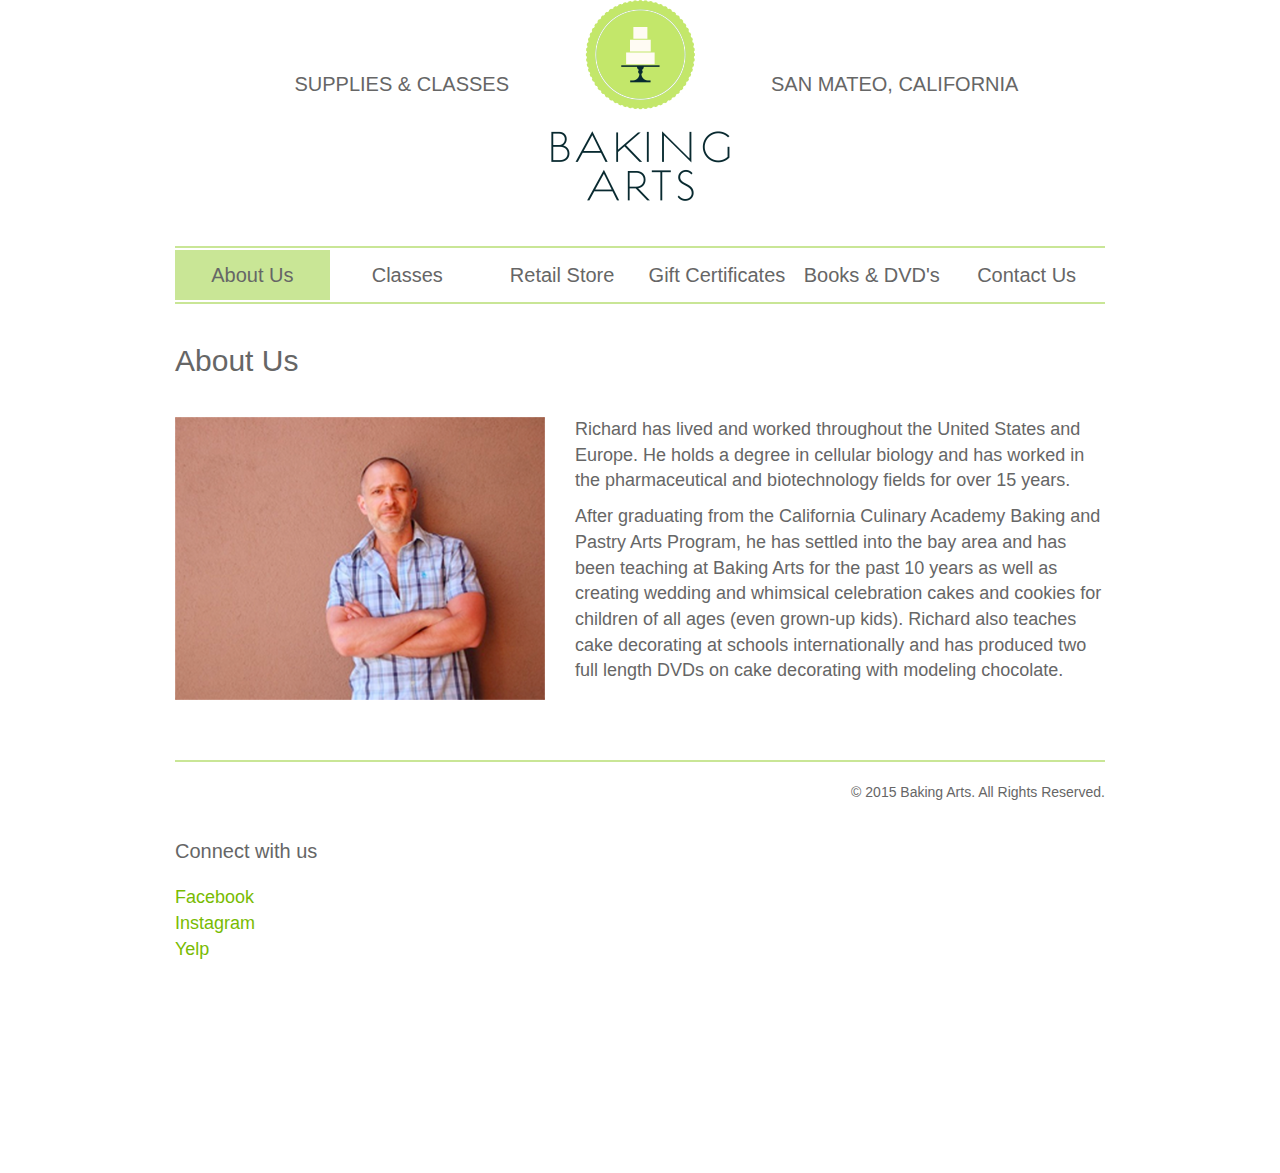
==== commit 0fe83519: "some tweast" ====
--- a/about.html
+++ b/about.html
@@ -48,9 +48,9 @@
 
 <div class="container desktop-header hidden-xs">
     <div class="row">
-        <div class="col-sm-4 slogan-1">SUPPLIES & CLASSES</div>
-        <div class="col-sm-4 logo"><a href="index.html"><img src="images/baking_arts_logo.png" alt="Baking Arts" class="" /></a></div>
-        <div class="col-sm-4 slogan-2">SAN MATEO, CALIFORNIA</div>
+        <div class="slogan-1">SUPPLIES & CLASSES</div>
+        <div class="logo"><a href="index.html"><img src="images/baking_arts_logo.png" alt="Baking Arts" class="" /></a></div>
+        <div class="slogan-2">SAN MATEO, CALIFORNIA</div>
     </div>
 
     <div class="row">
@@ -97,9 +97,7 @@
             <span class="footer-section-title">Connect with us</span>
             <ul>
                 <li><a href="https://www.facebook.com/pages/Baking-Arts/168366626508728" target="_blank">Facebook</a></li>
-                <li><a href="https://twitter.com/bakingarts" target="_blank">Twitter</a></li>
                 <li><a href="https://instagram.com/bakingartscookingschool" target="_blank">Instagram</a></li>
-                <!--<li><a href="#" target="_blank">Pinterest</a></li>-->
                 <li><a href="http://www.yelp.com/biz/baking-arts-san-mateo-2" target="_blank">Yelp</a></li>
             </ul>
         </div>
--- a/css/site.css
+++ b/css/site.css
@@ -36,50 +36,48 @@
   background: #c9e696; }
 
 /* line 36, ../css/site.scss */
+.desktop-header .logo, .desktop-header .slogan-1, .desktop-header .slogan-2 {
+  display: inline;
+  float: left; }
+/* line 41, ../css/site.scss */
 .desktop-header .logo {
-  padding-top: 20px;
+  width: 20%;
   text-align: center; }
-/* line 41, ../css/site.scss */
+/* line 45, ../css/site.scss */
 .desktop-header .slogan-1, .desktop-header .slogan-2 {
-  font-weight: 200;
-  font-size: 20px;
-  vertical-align: middle;
-  padding-top: 70px; }
-/* line 48, ../css/site.scss */
+  width: 40%;
+  padding: 70px 35px 0px 35px;
+  font-size: 20px; }
+/* line 50, ../css/site.scss */
 .desktop-header .slogan-1 {
-  text-align: right;
-  padding-right: 0; }
-/* line 53, ../css/site.scss */
-.desktop-header .slogan-2 {
-  text-align: left;
-  padding-left: 0; }
-/* line 58, ../css/site.scss */
+  text-align: right; }
+/* line 54, ../css/site.scss */
 .desktop-header .nav > li > a:focus, .desktop-header .nav > li > a:hover, .desktop-header .nav > li > a.selected {
   background: #c9e696; }
-/* line 62, ../css/site.scss */
+/* line 58, ../css/site.scss */
 .desktop-header nav {
   margin-top: 45px; }
-  /* line 66, ../css/site.scss */
+  /* line 62, ../css/site.scss */
   .desktop-header nav ul {
     border-top: 2px solid #c9e696;
     border-bottom: 2px solid #c9e696;
     width: 100%;
     padding: 2px 0; }
-    /* line 72, ../css/site.scss */
+    /* line 68, ../css/site.scss */
     .desktop-header nav ul li {
       width: 16.65%;
       font-size: 18px; }
-      /* line 80, ../css/site.scss */
+      /* line 76, ../css/site.scss */
       .desktop-header nav ul li a {
         color: #666;
         padding-left: 0;
         padding-right: 0; }
 
-/* line 90, ../css/site.scss */
+/* line 86, ../css/site.scss */
 .banner {
   background: url(../images/banner_image_old.png) no-repeat top center;
   height: 450px; }
-  /* line 94, ../css/site.scss */
+  /* line 90, ../css/site.scss */
   .banner .banner-message {
     width: 80%;
     position: relative;
@@ -89,196 +87,195 @@
     background: #FFF;
     opacity: .8; }
 
-/* line 107, ../css/site.scss */
+/* line 103, ../css/site.scss */
 .section-title h2 {
   margin-top: 30px;
   margin-bottom: 30px;
   padding: 10px 0;
   font-weight: 200; }
 
-/* line 115, ../css/site.scss */
+/* line 111, ../css/site.scss */
 .content {
   padding-bottom: 40px; }
-  /* line 119, ../css/site.scss */
+  /* line 115, ../css/site.scss */
   .content p {
     font-size: 18px; }
-  /* line 123, ../css/site.scss */
+  /* line 119, ../css/site.scss */
   .content .padding-left-none {
     padding-left: 0px !important; }
-  /* line 127, ../css/site.scss */
+  /* line 123, ../css/site.scss */
   .content .padding-right-none {
     padding-right: 0px !important; }
-  /* line 131, ../css/site.scss */
+  /* line 127, ../css/site.scss */
   .content ul {
     padding-left: 20px; }
-    /* line 133, ../css/site.scss */
+    /* line 129, ../css/site.scss */
     .content ul li {
       font-size: 16px; }
-  /* line 138, ../css/site.scss */
+  /* line 134, ../css/site.scss */
   .content .high-light {
     color: black; }
 
-/* line 143, ../css/site.scss */
+/* line 139, ../css/site.scss */
 .row.section {
   margin-bottom: 60px; }
 
-/* line 147, ../css/site.scss */
+/* line 143, ../css/site.scss */
 footer {
   margin-bottom: 200px;
   border-top: 2px solid #c9e696; }
-  /* line 151, ../css/site.scss */
+  /* line 147, ../css/site.scss */
   footer .copy-right {
     padding-top: 20px;
     padding-bottom: 35px;
     text-align: center; }
-  /* line 157, ../css/site.scss */
+  /* line 153, ../css/site.scss */
   footer .footer-section-title {
     font-size: 20px; }
-  /* line 161, ../css/site.scss */
+  /* line 157, ../css/site.scss */
   footer ul {
     margin-top: 20px;
     padding-left: 0; }
-    /* line 164, ../css/site.scss */
+    /* line 160, ../css/site.scss */
     footer ul li {
       list-style: none;
       font-size: 18px; }
-      /* line 168, ../css/site.scss */
+      /* line 164, ../css/site.scss */
       footer ul li a {
         color: #78bb02; }
 
-/* line 175, ../css/site.scss */
+/* line 171, ../css/site.scss */
 .bold {
   font-weight: bold; }
 
-/* line 179, ../css/site.scss */
+/* line 175, ../css/site.scss */
 address {
   font-size: 18px; }
 
-/* line 183, ../css/site.scss */
+/* line 179, ../css/site.scss */
 .light-background {
   background: #FFFEFB; }
 
-/* line 187, ../css/site.scss */
+/* line 183, ../css/site.scss */
 h3 {
   font-weight: normal; }
 
-/* line 191, ../css/site.scss */
+/* line 187, ../css/site.scss */
 .glyphicon.green {
   color: #c9e696; }
 
-/* line 196, ../css/site.scss */
+/* line 192, ../css/site.scss */
 ul.month-selector-wrapper {
   border-top: 2px solid #c9e696;
   border-bottom: 2px solid #c9e696;
   padding: 2px 0;
   float: left;
   width: 100%; }
-  /* line 204, ../css/site.scss */
+  /* line 200, ../css/site.scss */
   ul.month-selector-wrapper li {
     list-style: none;
     float: left;
     width: 33.2%;
     text-align: center;
-    margin-right: 1px;
     cursor: pointer;
     font-size: 20px; }
-    /* line 213, ../css/site.scss */
+    /* line 208, ../css/site.scss */
     ul.month-selector-wrapper li:last-of-type {
       margin-right: 0px; }
-    /* line 217, ../css/site.scss */
+    /* line 212, ../css/site.scss */
     ul.month-selector-wrapper li div {
       padding: 10px 20px;
       display: block; }
-    /* line 222, ../css/site.scss */
+    /* line 217, ../css/site.scss */
     ul.month-selector-wrapper li.active {
       border-top: 2px solid #c9e696; }
-      /* line 225, ../css/site.scss */
+      /* line 220, ../css/site.scss */
       ul.month-selector-wrapper li.active div {
         background: #c9e696; }
 
-/* line 232, ../css/site.scss */
+/* line 227, ../css/site.scss */
 .calendar-wrapper {
   width: 100%; }
-  /* line 235, ../css/site.scss */
+  /* line 230, ../css/site.scss */
   .calendar-wrapper table {
     border: 1px solid #c9e696; }
-    /* line 238, ../css/site.scss */
+    /* line 233, ../css/site.scss */
     .calendar-wrapper table tr td, .calendar-wrapper table tr th {
       padding: 5px;
       border: 1px solid #c9e696;
       width: 14.28%; }
-    /* line 244, ../css/site.scss */
+    /* line 239, ../css/site.scss */
     .calendar-wrapper table tr td {
       height: 100px;
       vertical-align: top;
       font-size: 11px; }
-      /* line 249, ../css/site.scss */
+      /* line 244, ../css/site.scss */
       .calendar-wrapper table tr td .inactive {
         color: #CCC; }
-      /* line 253, ../css/site.scss */
+      /* line 248, ../css/site.scss */
       .calendar-wrapper table tr td span.date {
         font-size: 13px;
         display: block; }
-      /* line 258, ../css/site.scss */
+      /* line 253, ../css/site.scss */
       .calendar-wrapper table tr td a {
         display: block;
         margin-bottom: 3px;
         color: #666; }
-        /* line 263, ../css/site.scss */
+        /* line 258, ../css/site.scss */
         .calendar-wrapper table tr td a .full {
           display: inline;
           background: red;
           color: white;
           padding: 2px; }
-    /* line 274, ../css/site.scss */
+    /* line 269, ../css/site.scss */
     .calendar-wrapper table tr.odd td {
       background: #F2FADF; }
 
-/* line 284, ../css/site.scss */
+/* line 279, ../css/site.scss */
 table tr td, table tr th {
   padding: 5px; }
-/* line 290, ../css/site.scss */
+/* line 285, ../css/site.scss */
 table tr.odd td {
   background: #F2FADF; }
 
-/* line 298, ../css/site.scss */
+/* line 293, ../css/site.scss */
 .text-right img {
   float: right; }
 
-/* line 303, ../css/site.scss */
+/* line 298, ../css/site.scss */
 img.green-frame {
   border: 5px solid #F2FADF;
   padding: 1px; }
 
-/* line 317, ../css/site.scss */
+/* line 312, ../css/site.scss */
 .modal-dialog.modal-xlg {
   width: 930px; }
-/* line 321, ../css/site.scss */
+/* line 316, ../css/site.scss */
 .modal-dialog .modal-header, .modal-dialog .modal-footer {
   border: none; }
-/* line 325, ../css/site.scss */
+/* line 320, ../css/site.scss */
 .modal-dialog h4.modal-title {
   font-weight: 200; }
-/* line 329, ../css/site.scss */
+/* line 324, ../css/site.scss */
 .modal-dialog .modal-body {
   border-top: 1px solid #c9e696;
   border-bottom: 1px solid #c9e696;
   margin: 0 15px; }
 
-/* line 336, ../css/site.scss */
+/* line 331, ../css/site.scss */
 a {
   color: #78bb02; }
 
-/* line 341, ../css/site.scss */
+/* line 336, ../css/site.scss */
 .image-wrapper img {
   margin: 0 auto;
   margin-bottom: 20px; }
 
-/* line 347, ../css/site.scss */
+/* line 342, ../css/site.scss */
 .btn-success {
   background: #c9e696;
   border-color: #c9e696; }
-  /* line 351, ../css/site.scss */
+  /* line 346, ../css/site.scss */
   .btn-success:hover {
     background: #9fd244;
     border-color: #9fd244; }
@@ -292,7 +289,7 @@
 .jssora05ldn            (mousedown)
 .jssora05rdn            (mousedown)
 */
-/* line 366, ../css/site.scss */
+/* line 361, ../css/site.scss */
 .jssora05l, .jssora05r, .jssora05ldn, .jssora05rdn {
   position: absolute;
   cursor: pointer;
@@ -300,27 +297,27 @@
   background: url(../images/a17.png) no-repeat;
   overflow: hidden; }
 
-/* line 374, ../css/site.scss */
+/* line 369, ../css/site.scss */
 .jssora05l {
   background-position: -10px -40px; }
 
-/* line 375, ../css/site.scss */
+/* line 370, ../css/site.scss */
 .jssora05r {
   background-position: -70px -40px; }
 
-/* line 376, ../css/site.scss */
+/* line 371, ../css/site.scss */
 .jssora05l:hover {
   background-position: -130px -40px; }
 
-/* line 377, ../css/site.scss */
+/* line 372, ../css/site.scss */
 .jssora05r:hover {
   background-position: -190px -40px; }
 
-/* line 378, ../css/site.scss */
+/* line 373, ../css/site.scss */
 .jssora05ldn {
   background-position: -250px -40px; }
 
-/* line 379, ../css/site.scss */
+/* line 374, ../css/site.scss */
 .jssora05rdn {
   background-position: -310px -40px; }
 
@@ -332,7 +329,7 @@
 .jssort02 .pav:hover    (active mouseover)
 .jssort02 .pdn          (mousedown)
 */
-/* line 389, ../css/site.scss */
+/* line 384, ../css/site.scss */
 .jssort02 .w {
   position: absolute;
   top: 0px;
@@ -340,7 +337,7 @@
   width: 100%;
   height: 100%; }
 
-/* line 397, ../css/site.scss */
+/* line 392, ../css/site.scss */
 .jssort02 .c {
   position: absolute;
   top: 0px;
@@ -349,7 +346,7 @@
   height: 62px;
   border: none; }
 
-/* line 406, ../css/site.scss */
+/* line 401, ../css/site.scss */
 .jssort02 .p:hover .c, .jssort02 .pav:hover .c, .jssort02 .pav .c {
   background: url(../images/t01.png) center center;
   border-width: 0px;
@@ -358,7 +355,7 @@
   width: 95px;
   height: 62px; }
 
-/* line 415, ../css/site.scss */
+/* line 410, ../css/site.scss */
 .jssort02 .p:hover .c, .jssort02 .pav:hover .c {
   top: 0px;
   left: 0px;
@@ -366,15 +363,86 @@
   height: 64px;
   border: #fff 1px solid; }
 
+/* jssor slider bullet navigator skin 05 css */
+/*
+.jssorb05 div           (normal)
+.jssorb05 div:hover     (normal mouseover)
+.jssorb05 .av           (active)
+.jssorb05 .av:hover     (active mouseover)
+.jssorb05 .dn           (mousedown)
+*/
+/* line 427, ../css/site.scss */
+.jssorb05 div, .jssorb05 div:hover, .jssorb05 .av {
+  background: url(../images/b05.png) no-repeat;
+  overflow: hidden;
+  cursor: pointer; }
+
+/* line 433, ../css/site.scss */
+.jssorb05 div {
+  background-position: -7px -7px; }
+
+/* line 437, ../css/site.scss */
+.jssorb05 div:hover, .jssorb05 .av:hover {
+  background-position: -37px -7px; }
+
+/* line 441, ../css/site.scss */
+.jssorb05 .av {
+  background-position: -67px -7px; }
+
+/* line 445, ../css/site.scss */
+.jssorb05 .dn, .jssorb05 .dn:hover {
+  background-position: -97px -7px; }
+
+/* jssor slider arrow navigator skin 12 css */
+/*
+.jssora12l              (normal)
+.jssora12r              (normal)
+.jssora12l:hover        (normal mouseover)
+.jssora12r:hover        (normal mouseover)
+.jssora12ldn            (mousedown)
+.jssora12rdn            (mousedown)
+*/
+/* line 457, ../css/site.scss */
+.jssora12l, .jssora12r, .jssora12ldn, .jssora12rdn {
+  position: absolute;
+  cursor: pointer;
+  display: block;
+  background: url(../images/a12.png) no-repeat;
+  overflow: hidden; }
+
+/* line 465, ../css/site.scss */
+.jssora12l {
+  background-position: -16px -37px; }
+
+/* line 469, ../css/site.scss */
+.jssora12r {
+  background-position: -75px -37px; }
+
+/* line 473, ../css/site.scss */
+.jssora12l:hover {
+  background-position: -136px -37px; }
+
+/* line 477, ../css/site.scss */
+.jssora12r:hover {
+  background-position: -195px -37px; }
+
+/* line 481, ../css/site.scss */
+.jssora12ldn {
+  background-position: -256px -37px; }
+
+/* line 485, ../css/site.scss */
+.jssora12rdn {
+  background-position: -315px -37px; }
+
 /* Extra small devices (phones, less than 768px) */
 /* No media query since this is the default in Bootstrap */
 /* Small devices (tablets, 768px and up) */
 @media (min-width: 768px) {
-  /* line 429, ../css/site.scss */
+  /* line 494, ../css/site.scss */
   .banner {
     background: url(../images/banner_image.png) no-repeat top center;
     height: 375px; }
-    /* line 433, ../css/site.scss */
+    /* line 498, ../css/site.scss */
     .banner .banner-message {
       width: 30%;
       position: relative;
@@ -384,20 +452,20 @@
       background: none;
       opacity: 1; }
 
-  /* line 446, ../css/site.scss */
+  /* line 511, ../css/site.scss */
   footer .copy-right {
     text-align: right; }
 
-  /* line 454, ../css/site.scss */
+  /* line 519, ../css/site.scss */
   .desktop-header nav ul li {
     font-size: 18px; } }
 /* Medium devices (desktops, 992px and up) */
 @media (min-width: 992px) {
-  /* line 467, ../css/site.scss */
+  /* line 532, ../css/site.scss */
   .container {
     width: 960px; }
 
-  /* line 474, ../css/site.scss */
+  /* line 539, ../css/site.scss */
   .desktop-header nav ul li {
     font-size: 20px; } }
 /* Large devices (large desktops, 1200px and up) */
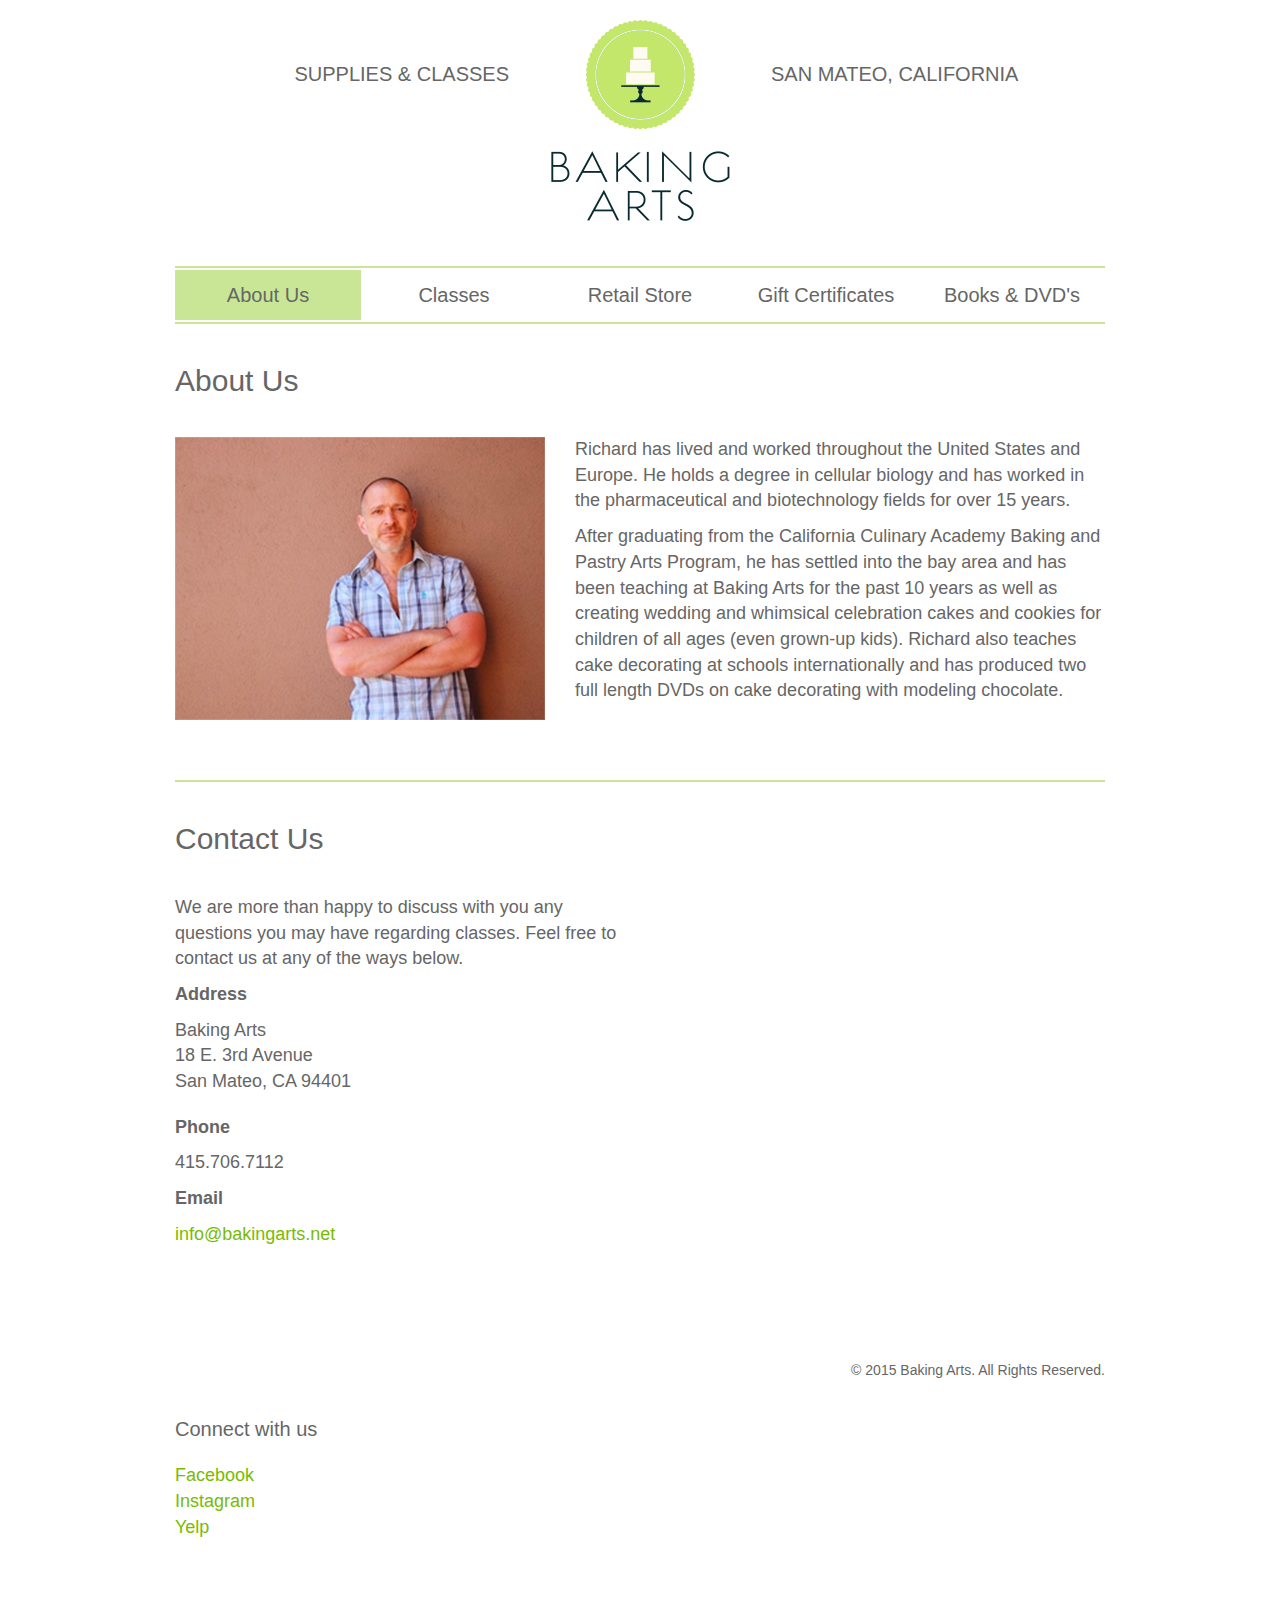
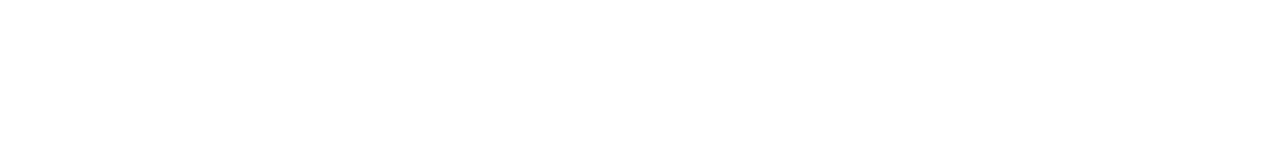
==== commit 628db2ce: "update" ====
--- a/about.html
+++ b/about.html
@@ -30,7 +30,7 @@
           <span class="icon-bar"></span>
           <span class="icon-bar"></span>
         </button>
-        <a class="navbar-brand" href="index.html">Baking Arts</a>
+        <a class="navbar-brand" href="index.html"><img src="images/mobile_logo.png" style="display: inline;" /> <span style="display: inline;">Baking Arts</span></a>
       </div>
       <div id="navbar" class="navbar-collapse collapse">
         <ul class="nav navbar-nav">
@@ -39,7 +39,6 @@
           <li><a href="store.html" class="">Retail Store</a></li>
           <li><a href="gift-certificate.html" class="">Gift Certificates</a></li>
           <li><a href="books.html" class="">Books & DVD's</a></li>
-          <li><a href="contact.html" class="">Contact Us</a></li>
         </ul>
       </div><!--/.nav-collapse -->
     </div>
@@ -61,7 +60,6 @@
                 <li><a href="store.html" class="">Retail Store</a></li>
                 <li><a href="gift-certificate.html" class="">Gift Certificates</a></li>
                 <li><a href="books.html" class="">Books & DVD's</a></li>
-                <li><a href="contact.html" class="">Contact Us</a></li>
             </ul>
         </nav>
     </div>
@@ -87,6 +85,34 @@
     </div>
 
     <footer>
+    <div class="row section-title" id="contact-section">
+        <div class="col-md-12"><h2>Contact Us</h2></div>
+    </div>
+
+    <div class="row content">
+        <div class="col-md-6">
+            <p>We are more than happy to discuss with you any questions you may have regarding classes. Feel free to contact us at any of the ways below.</p>
+            <p class="bold">Address</p>
+            <address>
+                Baking Arts<br/>
+                18 E. 3rd Avenue<br/>
+                San Mateo, CA 94401
+            </address>
+
+            <p class="bold">Phone</p>
+            <p>415.706.7112</p>
+
+            <p class="bold">Email</p>
+            <p><a href="mailto:info@bakingarts.net">info@bakingarts.net</a></p>
+        </div>
+        <div class="col-md-6 text-right">
+            <!--
+            <img class="img-responsive" src="images/contact_us_image.png" alt="Baking Arts cooking classes" />
+            -->
+            <iframe src="https://www.google.com/maps/embed?pb=!1m18!1m12!1m3!1d3162.6563289867004!2d-122.32525599999997!3d37.56315999999998!2m3!1f0!2f0!3f0!3m2!1i1024!2i768!4f13.1!3m3!1m2!1s0x808f9e71cc1c82b7%3A0x96573affd28a6baf!2s18+E+3rd+Ave%2C+San+Mateo%2C+CA+94401!5e0!3m2!1sen!2sus!4v1426784775804" width="100%" height="400" frameborder="0" style="border:0"></iframe>
+
+        </div>
+    </div>
     <div class="row">
         <div class="col-md-12 copy-right">
             <div>&copy; 2015 Baking Arts. All Rights Reserved.</div>
--- a/css/site.css
+++ b/css/site.css
@@ -30,54 +30,65 @@
 /* line 28, ../css/site.scss */
 .navbar-header {
   background: #c9e696; }
-
-/* line 31, ../css/site.scss */
+  /* line 31, ../css/site.scss */
+  .navbar-header .navbar-brand {
+    padding: 10px 15px; }
+    /* line 33, ../css/site.scss */
+    .navbar-header .navbar-brand img {
+      display: inline;
+      height: 30px; }
+    /* line 38, ../css/site.scss */
+    .navbar-header .navbar-brand span {
+      display: inline;
+      padding-left: 10px; }
+
+/* line 44, ../css/site.scss */
 ul.nav.navbar-nav li a:focus, ul.nav.navbar-nav li a:hover, ul.nav.navbar-nav li a.selected {
   background: #c9e696; }
 
-/* line 36, ../css/site.scss */
+/* line 49, ../css/site.scss */
 .desktop-header .logo, .desktop-header .slogan-1, .desktop-header .slogan-2 {
   display: inline;
   float: left; }
-/* line 41, ../css/site.scss */
+/* line 54, ../css/site.scss */
 .desktop-header .logo {
   width: 20%;
   text-align: center; }
-/* line 45, ../css/site.scss */
+/* line 58, ../css/site.scss */
 .desktop-header .slogan-1, .desktop-header .slogan-2 {
   width: 40%;
-  padding: 70px 35px 0px 35px;
+  padding: 40px 35px 0px 35px;
   font-size: 20px; }
-/* line 50, ../css/site.scss */
+/* line 63, ../css/site.scss */
 .desktop-header .slogan-1 {
   text-align: right; }
-/* line 54, ../css/site.scss */
+/* line 67, ../css/site.scss */
 .desktop-header .nav > li > a:focus, .desktop-header .nav > li > a:hover, .desktop-header .nav > li > a.selected {
   background: #c9e696; }
-/* line 58, ../css/site.scss */
+/* line 71, ../css/site.scss */
 .desktop-header nav {
   margin-top: 45px; }
-  /* line 62, ../css/site.scss */
+  /* line 75, ../css/site.scss */
   .desktop-header nav ul {
     border-top: 2px solid #c9e696;
     border-bottom: 2px solid #c9e696;
     width: 100%;
     padding: 2px 0; }
-    /* line 68, ../css/site.scss */
+    /* line 81, ../css/site.scss */
     .desktop-header nav ul li {
-      width: 16.65%;
+      width: 20%;
       font-size: 18px; }
-      /* line 76, ../css/site.scss */
+      /* line 89, ../css/site.scss */
       .desktop-header nav ul li a {
         color: #666;
         padding-left: 0;
         padding-right: 0; }
 
-/* line 86, ../css/site.scss */
+/* line 99, ../css/site.scss */
 .banner {
-  background: url(../images/banner_image_old.png) no-repeat top center;
+  background: url(../images/03.png) no-repeat top center;
   height: 450px; }
-  /* line 90, ../css/site.scss */
+  /* line 103, ../css/site.scss */
   .banner .banner-message {
     width: 80%;
     position: relative;
@@ -87,91 +98,91 @@
     background: #FFF;
     opacity: .8; }
 
-/* line 103, ../css/site.scss */
+/* line 116, ../css/site.scss */
 .section-title h2 {
   margin-top: 30px;
   margin-bottom: 30px;
   padding: 10px 0;
   font-weight: 200; }
 
-/* line 111, ../css/site.scss */
+/* line 124, ../css/site.scss */
 .content {
   padding-bottom: 40px; }
-  /* line 115, ../css/site.scss */
+  /* line 128, ../css/site.scss */
   .content p {
     font-size: 18px; }
-  /* line 119, ../css/site.scss */
+  /* line 132, ../css/site.scss */
   .content .padding-left-none {
     padding-left: 0px !important; }
-  /* line 123, ../css/site.scss */
+  /* line 136, ../css/site.scss */
   .content .padding-right-none {
     padding-right: 0px !important; }
-  /* line 127, ../css/site.scss */
+  /* line 140, ../css/site.scss */
   .content ul {
     padding-left: 20px; }
-    /* line 129, ../css/site.scss */
+    /* line 142, ../css/site.scss */
     .content ul li {
       font-size: 16px; }
-  /* line 134, ../css/site.scss */
+  /* line 147, ../css/site.scss */
   .content .high-light {
     color: black; }
 
-/* line 139, ../css/site.scss */
+/* line 152, ../css/site.scss */
 .row.section {
   margin-bottom: 60px; }
 
-/* line 143, ../css/site.scss */
+/* line 156, ../css/site.scss */
 footer {
   margin-bottom: 200px;
   border-top: 2px solid #c9e696; }
-  /* line 147, ../css/site.scss */
+  /* line 160, ../css/site.scss */
   footer .copy-right {
     padding-top: 20px;
     padding-bottom: 35px;
     text-align: center; }
-  /* line 153, ../css/site.scss */
+  /* line 166, ../css/site.scss */
   footer .footer-section-title {
     font-size: 20px; }
-  /* line 157, ../css/site.scss */
+  /* line 170, ../css/site.scss */
   footer ul {
     margin-top: 20px;
     padding-left: 0; }
-    /* line 160, ../css/site.scss */
+    /* line 173, ../css/site.scss */
     footer ul li {
       list-style: none;
       font-size: 18px; }
-      /* line 164, ../css/site.scss */
+      /* line 177, ../css/site.scss */
       footer ul li a {
         color: #78bb02; }
 
-/* line 171, ../css/site.scss */
+/* line 184, ../css/site.scss */
 .bold {
   font-weight: bold; }
 
-/* line 175, ../css/site.scss */
+/* line 188, ../css/site.scss */
 address {
   font-size: 18px; }
 
-/* line 179, ../css/site.scss */
+/* line 192, ../css/site.scss */
 .light-background {
   background: #FFFEFB; }
 
-/* line 183, ../css/site.scss */
+/* line 196, ../css/site.scss */
 h3 {
   font-weight: normal; }
 
-/* line 187, ../css/site.scss */
+/* line 200, ../css/site.scss */
 .glyphicon.green {
   color: #c9e696; }
 
-/* line 192, ../css/site.scss */
+/* line 205, ../css/site.scss */
 ul.month-selector-wrapper {
   border-top: 2px solid #c9e696;
   border-bottom: 2px solid #c9e696;
   padding: 2px 0;
   float: left;
   width: 100%; }
-  /* line 200, ../css/site.scss */
+  /* line 213, ../css/site.scss */
   ul.month-selector-wrapper li {
     list-style: none;
     float: left;
@@ -179,107 +190,113 @@
     text-align: center;
     cursor: pointer;
     font-size: 20px; }
-    /* line 208, ../css/site.scss */
+    /* line 221, ../css/site.scss */
     ul.month-selector-wrapper li:last-of-type {
       margin-right: 0px; }
-    /* line 212, ../css/site.scss */
+    /* line 225, ../css/site.scss */
     ul.month-selector-wrapper li div {
       padding: 10px 20px;
       display: block; }
-    /* line 217, ../css/site.scss */
+    /* line 230, ../css/site.scss */
     ul.month-selector-wrapper li.active {
       border-top: 2px solid #c9e696; }
-      /* line 220, ../css/site.scss */
+      /* line 233, ../css/site.scss */
       ul.month-selector-wrapper li.active div {
         background: #c9e696; }
 
-/* line 227, ../css/site.scss */
+/* line 240, ../css/site.scss */
 .calendar-wrapper {
   width: 100%; }
-  /* line 230, ../css/site.scss */
+  /* line 243, ../css/site.scss */
   .calendar-wrapper table {
     border: 1px solid #c9e696; }
-    /* line 233, ../css/site.scss */
+    /* line 246, ../css/site.scss */
     .calendar-wrapper table tr td, .calendar-wrapper table tr th {
       padding: 5px;
       border: 1px solid #c9e696;
       width: 14.28%; }
-    /* line 239, ../css/site.scss */
+    /* line 252, ../css/site.scss */
     .calendar-wrapper table tr td {
       height: 100px;
       vertical-align: top;
       font-size: 11px; }
-      /* line 244, ../css/site.scss */
+      /* line 257, ../css/site.scss */
       .calendar-wrapper table tr td .inactive {
         color: #CCC; }
-      /* line 248, ../css/site.scss */
+      /* line 261, ../css/site.scss */
       .calendar-wrapper table tr td span.date {
         font-size: 13px;
         display: block; }
-      /* line 253, ../css/site.scss */
+      /* line 266, ../css/site.scss */
       .calendar-wrapper table tr td a {
         display: block;
         margin-bottom: 3px;
         color: #666; }
-        /* line 258, ../css/site.scss */
+        /* line 271, ../css/site.scss */
         .calendar-wrapper table tr td a .full {
           display: inline;
           background: red;
           color: white;
           padding: 2px; }
-    /* line 269, ../css/site.scss */
+    /* line 282, ../css/site.scss */
     .calendar-wrapper table tr.odd td {
       background: #F2FADF; }
 
-/* line 279, ../css/site.scss */
+/* line 292, ../css/site.scss */
 table tr td, table tr th {
   padding: 5px; }
-/* line 285, ../css/site.scss */
+/* line 298, ../css/site.scss */
 table tr.odd td {
   background: #F2FADF; }
 
-/* line 293, ../css/site.scss */
+/* line 306, ../css/site.scss */
 .text-right img {
   float: right; }
 
-/* line 298, ../css/site.scss */
+/* line 311, ../css/site.scss */
 img.green-frame {
   border: 5px solid #F2FADF;
   padding: 1px; }
 
-/* line 312, ../css/site.scss */
+/* line 322, ../css/site.scss */
 .modal-dialog.modal-xlg {
   width: 930px; }
-/* line 316, ../css/site.scss */
+/* line 326, ../css/site.scss */
 .modal-dialog .modal-header, .modal-dialog .modal-footer {
   border: none; }
-/* line 320, ../css/site.scss */
+/* line 330, ../css/site.scss */
 .modal-dialog h4.modal-title {
   font-weight: 200; }
-/* line 324, ../css/site.scss */
+/* line 334, ../css/site.scss */
 .modal-dialog .modal-body {
   border-top: 1px solid #c9e696;
   border-bottom: 1px solid #c9e696;
   margin: 0 15px; }
 
-/* line 331, ../css/site.scss */
+/* line 341, ../css/site.scss */
 a {
   color: #78bb02; }
 
-/* line 336, ../css/site.scss */
+/* line 346, ../css/site.scss */
 .image-wrapper img {
   margin: 0 auto;
   margin-bottom: 20px; }
 
-/* line 342, ../css/site.scss */
+/* line 352, ../css/site.scss */
 .btn-success {
   background: #c9e696;
   border-color: #c9e696; }
-  /* line 346, ../css/site.scss */
+  /* line 356, ../css/site.scss */
   .btn-success:hover {
     background: #9fd244;
     border-color: #9fd244; }
 
+/*
+.store-carousel {
+    padding-left: 0;
+    padding-right: 0;
+}
+*/
 /* jssor slider arrow navigator skin 05 css */
 /*
 .jssora05l              (normal)
@@ -289,7 +306,7 @@
 .jssora05ldn            (mousedown)
 .jssora05rdn            (mousedown)
 */
-/* line 361, ../css/site.scss */
+/* line 376, ../css/site.scss */
 .jssora05l, .jssora05r, .jssora05ldn, .jssora05rdn {
   position: absolute;
   cursor: pointer;
@@ -297,27 +314,27 @@
   background: url(../images/a17.png) no-repeat;
   overflow: hidden; }
 
-/* line 369, ../css/site.scss */
+/* line 384, ../css/site.scss */
 .jssora05l {
   background-position: -10px -40px; }
 
-/* line 370, ../css/site.scss */
+/* line 385, ../css/site.scss */
 .jssora05r {
   background-position: -70px -40px; }
 
-/* line 371, ../css/site.scss */
+/* line 386, ../css/site.scss */
 .jssora05l:hover {
   background-position: -130px -40px; }
 
-/* line 372, ../css/site.scss */
+/* line 387, ../css/site.scss */
 .jssora05r:hover {
   background-position: -190px -40px; }
 
-/* line 373, ../css/site.scss */
+/* line 388, ../css/site.scss */
 .jssora05ldn {
   background-position: -250px -40px; }
 
-/* line 374, ../css/site.scss */
+/* line 389, ../css/site.scss */
 .jssora05rdn {
   background-position: -310px -40px; }
 
@@ -329,7 +346,7 @@
 .jssort02 .pav:hover    (active mouseover)
 .jssort02 .pdn          (mousedown)
 */
-/* line 384, ../css/site.scss */
+/* line 399, ../css/site.scss */
 .jssort02 .w {
   position: absolute;
   top: 0px;
@@ -337,7 +354,7 @@
   width: 100%;
   height: 100%; }
 
-/* line 392, ../css/site.scss */
+/* line 407, ../css/site.scss */
 .jssort02 .c {
   position: absolute;
   top: 0px;
@@ -346,7 +363,7 @@
   height: 62px;
   border: none; }
 
-/* line 401, ../css/site.scss */
+/* line 416, ../css/site.scss */
 .jssort02 .p:hover .c, .jssort02 .pav:hover .c, .jssort02 .pav .c {
   background: url(../images/t01.png) center center;
   border-width: 0px;
@@ -355,7 +372,7 @@
   width: 95px;
   height: 62px; }
 
-/* line 410, ../css/site.scss */
+/* line 425, ../css/site.scss */
 .jssort02 .p:hover .c, .jssort02 .pav:hover .c {
   top: 0px;
   left: 0px;
@@ -371,25 +388,25 @@
 .jssorb05 .av:hover     (active mouseover)
 .jssorb05 .dn           (mousedown)
 */
-/* line 427, ../css/site.scss */
+/* line 442, ../css/site.scss */
 .jssorb05 div, .jssorb05 div:hover, .jssorb05 .av {
   background: url(../images/b05.png) no-repeat;
   overflow: hidden;
   cursor: pointer; }
 
-/* line 433, ../css/site.scss */
+/* line 448, ../css/site.scss */
 .jssorb05 div {
   background-position: -7px -7px; }
 
-/* line 437, ../css/site.scss */
+/* line 452, ../css/site.scss */
 .jssorb05 div:hover, .jssorb05 .av:hover {
   background-position: -37px -7px; }
 
-/* line 441, ../css/site.scss */
+/* line 456, ../css/site.scss */
 .jssorb05 .av {
   background-position: -67px -7px; }
 
-/* line 445, ../css/site.scss */
+/* line 460, ../css/site.scss */
 .jssorb05 .dn, .jssorb05 .dn:hover {
   background-position: -97px -7px; }
 
@@ -402,7 +419,7 @@
 .jssora12ldn            (mousedown)
 .jssora12rdn            (mousedown)
 */
-/* line 457, ../css/site.scss */
+/* line 472, ../css/site.scss */
 .jssora12l, .jssora12r, .jssora12ldn, .jssora12rdn {
   position: absolute;
   cursor: pointer;
@@ -410,27 +427,27 @@
   background: url(../images/a12.png) no-repeat;
   overflow: hidden; }
 
-/* line 465, ../css/site.scss */
+/* line 480, ../css/site.scss */
 .jssora12l {
   background-position: -16px -37px; }
 
-/* line 469, ../css/site.scss */
+/* line 484, ../css/site.scss */
 .jssora12r {
   background-position: -75px -37px; }
 
-/* line 473, ../css/site.scss */
+/* line 488, ../css/site.scss */
 .jssora12l:hover {
   background-position: -136px -37px; }
 
-/* line 477, ../css/site.scss */
+/* line 492, ../css/site.scss */
 .jssora12r:hover {
   background-position: -195px -37px; }
 
-/* line 481, ../css/site.scss */
+/* line 496, ../css/site.scss */
 .jssora12ldn {
   background-position: -256px -37px; }
 
-/* line 485, ../css/site.scss */
+/* line 500, ../css/site.scss */
 .jssora12rdn {
   background-position: -315px -37px; }
 
@@ -438,11 +455,11 @@
 /* No media query since this is the default in Bootstrap */
 /* Small devices (tablets, 768px and up) */
 @media (min-width: 768px) {
-  /* line 494, ../css/site.scss */
+  /* line 509, ../css/site.scss */
   .banner {
     background: url(../images/banner_image.png) no-repeat top center;
     height: 375px; }
-    /* line 498, ../css/site.scss */
+    /* line 513, ../css/site.scss */
     .banner .banner-message {
       width: 30%;
       position: relative;
@@ -452,20 +469,30 @@
       background: none;
       opacity: 1; }
 
-  /* line 511, ../css/site.scss */
+  /* line 526, ../css/site.scss */
   footer .copy-right {
     text-align: right; }
 
-  /* line 519, ../css/site.scss */
-  .desktop-header nav ul li {
-    font-size: 18px; } }
+  /* line 531, ../css/site.scss */
+  .desktop-header {
+    margin-top: 20px; }
+    /* line 535, ../css/site.scss */
+    .desktop-header nav ul li {
+      font-size: 18px; }
+
+  /*
+  .store-carousel {
+      padding-left: 15px;
+      padding-right: 15px;
+  }
+  */ }
 /* Medium devices (desktops, 992px and up) */
 @media (min-width: 992px) {
-  /* line 532, ../css/site.scss */
+  /* line 551, ../css/site.scss */
   .container {
     width: 960px; }
 
-  /* line 539, ../css/site.scss */
+  /* line 558, ../css/site.scss */
   .desktop-header nav ul li {
     font-size: 20px; } }
 /* Large devices (large desktops, 1200px and up) */
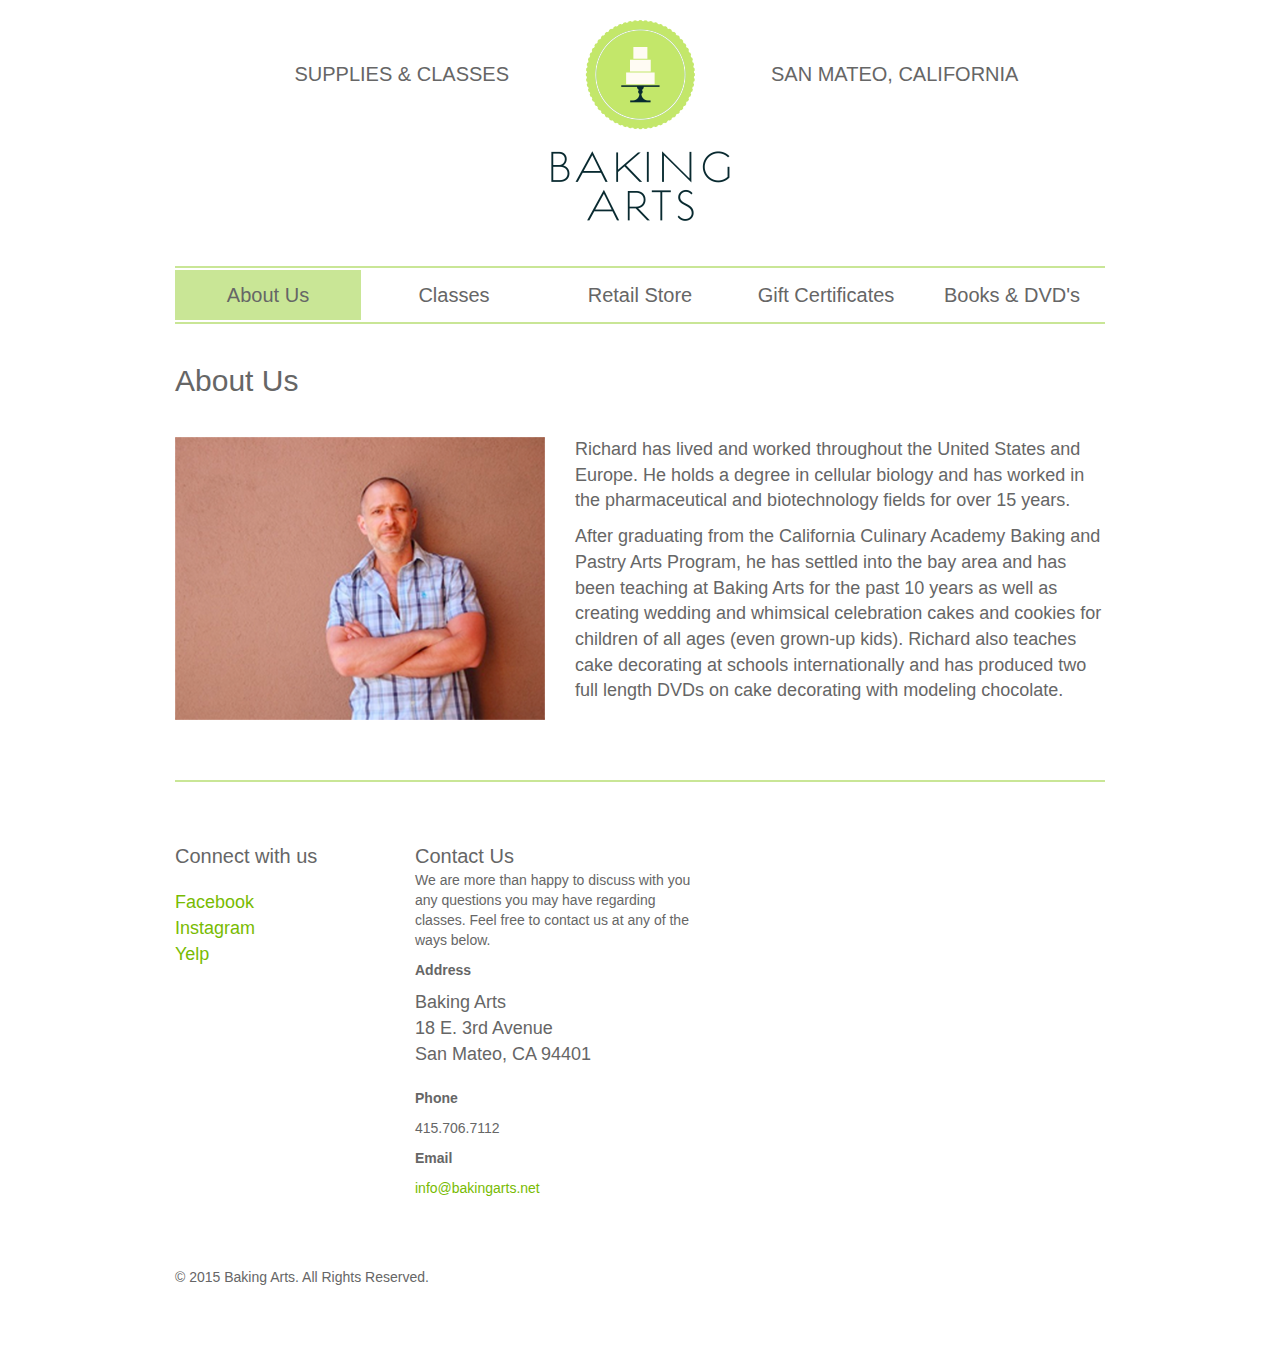
==== commit d0eb4019: "updated footer" ====
--- a/about.html
+++ b/about.html
@@ -85,12 +85,17 @@
     </div>
 
     <footer>
-    <div class="row section-title" id="contact-section">
-        <div class="col-md-12"><h2>Contact Us</h2></div>
-    </div>
-
-    <div class="row content">
-        <div class="col-md-6">
+    <div class="row">
+        <div class="col-md-3">
+            <span class="footer-section-title">Connect with us</span>
+            <ul>
+                <li><a href="https://www.facebook.com/pages/Baking-Arts/168366626508728" target="_blank">Facebook</a></li>
+                <li><a href="https://instagram.com/bakingartscookingschool" target="_blank">Instagram</a></li>
+                <li><a href="http://www.yelp.com/biz/baking-arts-san-mateo-2" target="_blank">Yelp</a></li>
+            </ul>
+        </div>
+        <div class="col-md-4">
+            <span class="footer-section-title">Contact Us</span>
             <p>We are more than happy to discuss with you any questions you may have regarding classes. Feel free to contact us at any of the ways below.</p>
             <p class="bold">Address</p>
             <address>
@@ -105,7 +110,7 @@
             <p class="bold">Email</p>
             <p><a href="mailto:info@bakingarts.net">info@bakingarts.net</a></p>
         </div>
-        <div class="col-md-6 text-right">
+        <div class="col-md-5 text-right">
             <!--
             <img class="img-responsive" src="images/contact_us_image.png" alt="Baking Arts cooking classes" />
             -->
@@ -116,16 +121,6 @@
     <div class="row">
         <div class="col-md-12 copy-right">
             <div>&copy; 2015 Baking Arts. All Rights Reserved.</div>
-        </div>
-    </div>
-    <div class="row">
-        <div class="col-sm-12">
-            <span class="footer-section-title">Connect with us</span>
-            <ul>
-                <li><a href="https://www.facebook.com/pages/Baking-Arts/168366626508728" target="_blank">Facebook</a></li>
-                <li><a href="https://instagram.com/bakingartscookingschool" target="_blank">Instagram</a></li>
-                <li><a href="http://www.yelp.com/biz/baking-arts-san-mateo-2" target="_blank">Yelp</a></li>
-            </ul>
         </div>
     </div>
 </footer>
--- a/css/site.css
+++ b/css/site.css
@@ -133,56 +133,57 @@
 
 /* line 156, ../css/site.scss */
 footer {
-  margin-bottom: 200px;
+  padding-top: 60px;
+  margin-bottom: 50px;
   border-top: 2px solid #c9e696; }
-  /* line 160, ../css/site.scss */
+  /* line 161, ../css/site.scss */
   footer .copy-right {
     padding-top: 20px;
     padding-bottom: 35px;
     text-align: center; }
-  /* line 166, ../css/site.scss */
+  /* line 167, ../css/site.scss */
   footer .footer-section-title {
     font-size: 20px; }
-  /* line 170, ../css/site.scss */
+  /* line 171, ../css/site.scss */
   footer ul {
     margin-top: 20px;
     padding-left: 0; }
-    /* line 173, ../css/site.scss */
+    /* line 174, ../css/site.scss */
     footer ul li {
       list-style: none;
       font-size: 18px; }
-      /* line 177, ../css/site.scss */
+      /* line 178, ../css/site.scss */
       footer ul li a {
         color: #78bb02; }
 
-/* line 184, ../css/site.scss */
+/* line 185, ../css/site.scss */
 .bold {
   font-weight: bold; }
 
-/* line 188, ../css/site.scss */
+/* line 189, ../css/site.scss */
 address {
   font-size: 18px; }
 
-/* line 192, ../css/site.scss */
+/* line 193, ../css/site.scss */
 .light-background {
   background: #FFFEFB; }
 
-/* line 196, ../css/site.scss */
+/* line 197, ../css/site.scss */
 h3 {
   font-weight: normal; }
 
-/* line 200, ../css/site.scss */
+/* line 201, ../css/site.scss */
 .glyphicon.green {
   color: #c9e696; }
 
-/* line 205, ../css/site.scss */
+/* line 206, ../css/site.scss */
 ul.month-selector-wrapper {
   border-top: 2px solid #c9e696;
   border-bottom: 2px solid #c9e696;
   padding: 2px 0;
   float: left;
   width: 100%; }
-  /* line 213, ../css/site.scss */
+  /* line 214, ../css/site.scss */
   ul.month-selector-wrapper li {
     list-style: none;
     float: left;
@@ -190,106 +191,118 @@
     text-align: center;
     cursor: pointer;
     font-size: 20px; }
-    /* line 221, ../css/site.scss */
+    /* line 222, ../css/site.scss */
     ul.month-selector-wrapper li:last-of-type {
       margin-right: 0px; }
-    /* line 225, ../css/site.scss */
+    /* line 226, ../css/site.scss */
     ul.month-selector-wrapper li div {
       padding: 10px 20px;
       display: block; }
-    /* line 230, ../css/site.scss */
+    /* line 231, ../css/site.scss */
     ul.month-selector-wrapper li.active {
       border-top: 2px solid #c9e696; }
-      /* line 233, ../css/site.scss */
+      /* line 234, ../css/site.scss */
       ul.month-selector-wrapper li.active div {
         background: #c9e696; }
 
-/* line 240, ../css/site.scss */
+/* line 241, ../css/site.scss */
 .calendar-wrapper {
   width: 100%; }
-  /* line 243, ../css/site.scss */
+  /* line 244, ../css/site.scss */
   .calendar-wrapper table {
     border: 1px solid #c9e696; }
-    /* line 246, ../css/site.scss */
+    /* line 247, ../css/site.scss */
     .calendar-wrapper table tr td, .calendar-wrapper table tr th {
       padding: 5px;
       border: 1px solid #c9e696;
       width: 14.28%; }
-    /* line 252, ../css/site.scss */
+    /* line 253, ../css/site.scss */
     .calendar-wrapper table tr td {
       height: 100px;
       vertical-align: top;
       font-size: 11px; }
-      /* line 257, ../css/site.scss */
+      /* line 258, ../css/site.scss */
       .calendar-wrapper table tr td .inactive {
         color: #CCC; }
-      /* line 261, ../css/site.scss */
+      /* line 262, ../css/site.scss */
       .calendar-wrapper table tr td span.date {
         font-size: 13px;
         display: block; }
-      /* line 266, ../css/site.scss */
+      /* line 267, ../css/site.scss */
       .calendar-wrapper table tr td a {
         display: block;
         margin-bottom: 3px;
         color: #666; }
-        /* line 271, ../css/site.scss */
+        /* line 272, ../css/site.scss */
         .calendar-wrapper table tr td a .full {
           display: inline;
           background: red;
           color: white;
           padding: 2px; }
-    /* line 282, ../css/site.scss */
+    /* line 283, ../css/site.scss */
     .calendar-wrapper table tr.odd td {
       background: #F2FADF; }
 
-/* line 292, ../css/site.scss */
+/* line 293, ../css/site.scss */
 table tr td, table tr th {
   padding: 5px; }
-/* line 298, ../css/site.scss */
+/* line 299, ../css/site.scss */
 table tr.odd td {
   background: #F2FADF; }
 
-/* line 306, ../css/site.scss */
+/* line 307, ../css/site.scss */
 .text-right img {
   float: right; }
 
-/* line 311, ../css/site.scss */
+/* line 312, ../css/site.scss */
 img.green-frame {
   border: 5px solid #F2FADF;
   padding: 1px; }
 
-/* line 322, ../css/site.scss */
+/* line 323, ../css/site.scss */
 .modal-dialog.modal-xlg {
   width: 930px; }
-/* line 326, ../css/site.scss */
+/* line 327, ../css/site.scss */
 .modal-dialog .modal-header, .modal-dialog .modal-footer {
   border: none; }
-/* line 330, ../css/site.scss */
+/* line 331, ../css/site.scss */
 .modal-dialog h4.modal-title {
   font-weight: 200; }
-/* line 334, ../css/site.scss */
+/* line 335, ../css/site.scss */
 .modal-dialog .modal-body {
   border-top: 1px solid #c9e696;
   border-bottom: 1px solid #c9e696;
   margin: 0 15px; }
 
-/* line 341, ../css/site.scss */
+/* line 342, ../css/site.scss */
 a {
   color: #78bb02; }
 
-/* line 346, ../css/site.scss */
+/* line 347, ../css/site.scss */
 .image-wrapper img {
   margin: 0 auto;
   margin-bottom: 20px; }
 
-/* line 352, ../css/site.scss */
+/* line 353, ../css/site.scss */
 .btn-success {
   background: #c9e696;
   border-color: #c9e696; }
-  /* line 356, ../css/site.scss */
+  /* line 357, ../css/site.scss */
   .btn-success:hover {
     background: #9fd244;
     border-color: #9fd244; }
+
+/* line 363, ../css/site.scss */
+input.paypal-button {
+  background: #78bb02;
+  border: none;
+  color: white;
+  font-size: 12px;
+  padding: 5px 20px; }
+  /* line 370, ../css/site.scss */
+  input.paypal-button:hover, input.paypal-button:focus, input.paypal-button:active {
+    background: #c9e696;
+    color: #666; }
 
 /*
 .store-carousel {
@@ -306,7 +319,7 @@
 .jssora05ldn            (mousedown)
 .jssora05rdn            (mousedown)
 */
-/* line 376, ../css/site.scss */
+/* line 390, ../css/site.scss */
 .jssora05l, .jssora05r, .jssora05ldn, .jssora05rdn {
   position: absolute;
   cursor: pointer;
@@ -314,27 +327,27 @@
   background: url(../images/a17.png) no-repeat;
   overflow: hidden; }
 
-/* line 384, ../css/site.scss */
+/* line 398, ../css/site.scss */
 .jssora05l {
   background-position: -10px -40px; }
 
-/* line 385, ../css/site.scss */
+/* line 399, ../css/site.scss */
 .jssora05r {
   background-position: -70px -40px; }
 
-/* line 386, ../css/site.scss */
+/* line 400, ../css/site.scss */
 .jssora05l:hover {
   background-position: -130px -40px; }
 
-/* line 387, ../css/site.scss */
+/* line 401, ../css/site.scss */
 .jssora05r:hover {
   background-position: -190px -40px; }
 
-/* line 388, ../css/site.scss */
+/* line 402, ../css/site.scss */
 .jssora05ldn {
   background-position: -250px -40px; }
 
-/* line 389, ../css/site.scss */
+/* line 403, ../css/site.scss */
 .jssora05rdn {
   background-position: -310px -40px; }
 
@@ -346,7 +359,7 @@
 .jssort02 .pav:hover    (active mouseover)
 .jssort02 .pdn          (mousedown)
 */
-/* line 399, ../css/site.scss */
+/* line 413, ../css/site.scss */
 .jssort02 .w {
   position: absolute;
   top: 0px;
@@ -354,7 +367,7 @@
   width: 100%;
   height: 100%; }
 
-/* line 407, ../css/site.scss */
+/* line 421, ../css/site.scss */
 .jssort02 .c {
   position: absolute;
   top: 0px;
@@ -363,7 +376,7 @@
   height: 62px;
   border: none; }
 
-/* line 416, ../css/site.scss */
+/* line 430, ../css/site.scss */
 .jssort02 .p:hover .c, .jssort02 .pav:hover .c, .jssort02 .pav .c {
   background: url(../images/t01.png) center center;
   border-width: 0px;
@@ -372,7 +385,7 @@
   width: 95px;
   height: 62px; }
 
-/* line 425, ../css/site.scss */
+/* line 439, ../css/site.scss */
 .jssort02 .p:hover .c, .jssort02 .pav:hover .c {
   top: 0px;
   left: 0px;
@@ -388,25 +401,25 @@
 .jssorb05 .av:hover     (active mouseover)
 .jssorb05 .dn           (mousedown)
 */
-/* line 442, ../css/site.scss */
+/* line 456, ../css/site.scss */
 .jssorb05 div, .jssorb05 div:hover, .jssorb05 .av {
   background: url(../images/b05.png) no-repeat;
   overflow: hidden;
   cursor: pointer; }
 
-/* line 448, ../css/site.scss */
+/* line 462, ../css/site.scss */
 .jssorb05 div {
   background-position: -7px -7px; }
 
-/* line 452, ../css/site.scss */
+/* line 466, ../css/site.scss */
 .jssorb05 div:hover, .jssorb05 .av:hover {
   background-position: -37px -7px; }
 
-/* line 456, ../css/site.scss */
+/* line 470, ../css/site.scss */
 .jssorb05 .av {
   background-position: -67px -7px; }
 
-/* line 460, ../css/site.scss */
+/* line 474, ../css/site.scss */
 .jssorb05 .dn, .jssorb05 .dn:hover {
   background-position: -97px -7px; }
 
@@ -419,7 +432,7 @@
 .jssora12ldn            (mousedown)
 .jssora12rdn            (mousedown)
 */
-/* line 472, ../css/site.scss */
+/* line 486, ../css/site.scss */
 .jssora12l, .jssora12r, .jssora12ldn, .jssora12rdn {
   position: absolute;
   cursor: pointer;
@@ -427,27 +440,27 @@
   background: url(../images/a12.png) no-repeat;
   overflow: hidden; }
 
-/* line 480, ../css/site.scss */
+/* line 494, ../css/site.scss */
 .jssora12l {
   background-position: -16px -37px; }
 
-/* line 484, ../css/site.scss */
+/* line 498, ../css/site.scss */
 .jssora12r {
   background-position: -75px -37px; }
 
-/* line 488, ../css/site.scss */
+/* line 502, ../css/site.scss */
 .jssora12l:hover {
   background-position: -136px -37px; }
 
-/* line 492, ../css/site.scss */
+/* line 506, ../css/site.scss */
 .jssora12r:hover {
   background-position: -195px -37px; }
 
-/* line 496, ../css/site.scss */
+/* line 510, ../css/site.scss */
 .jssora12ldn {
   background-position: -256px -37px; }
 
-/* line 500, ../css/site.scss */
+/* line 514, ../css/site.scss */
 .jssora12rdn {
   background-position: -315px -37px; }
 
@@ -455,11 +468,11 @@
 /* No media query since this is the default in Bootstrap */
 /* Small devices (tablets, 768px and up) */
 @media (min-width: 768px) {
-  /* line 509, ../css/site.scss */
+  /* line 523, ../css/site.scss */
   .banner {
     background: url(../images/banner_image.png) no-repeat top center;
     height: 375px; }
-    /* line 513, ../css/site.scss */
+    /* line 527, ../css/site.scss */
     .banner .banner-message {
       width: 30%;
       position: relative;
@@ -469,14 +482,14 @@
       background: none;
       opacity: 1; }
 
-  /* line 526, ../css/site.scss */
+  /* line 540, ../css/site.scss */
   footer .copy-right {
-    text-align: right; }
-
-  /* line 531, ../css/site.scss */
+    text-align: left; }
+
+  /* line 545, ../css/site.scss */
   .desktop-header {
     margin-top: 20px; }
-    /* line 535, ../css/site.scss */
+    /* line 549, ../css/site.scss */
     .desktop-header nav ul li {
       font-size: 18px; }
 
@@ -488,11 +501,11 @@
   */ }
 /* Medium devices (desktops, 992px and up) */
 @media (min-width: 992px) {
-  /* line 551, ../css/site.scss */
+  /* line 565, ../css/site.scss */
   .container {
     width: 960px; }
 
-  /* line 558, ../css/site.scss */
+  /* line 572, ../css/site.scss */
   .desktop-header nav ul li {
     font-size: 20px; } }
 /* Large devices (large desktops, 1200px and up) */
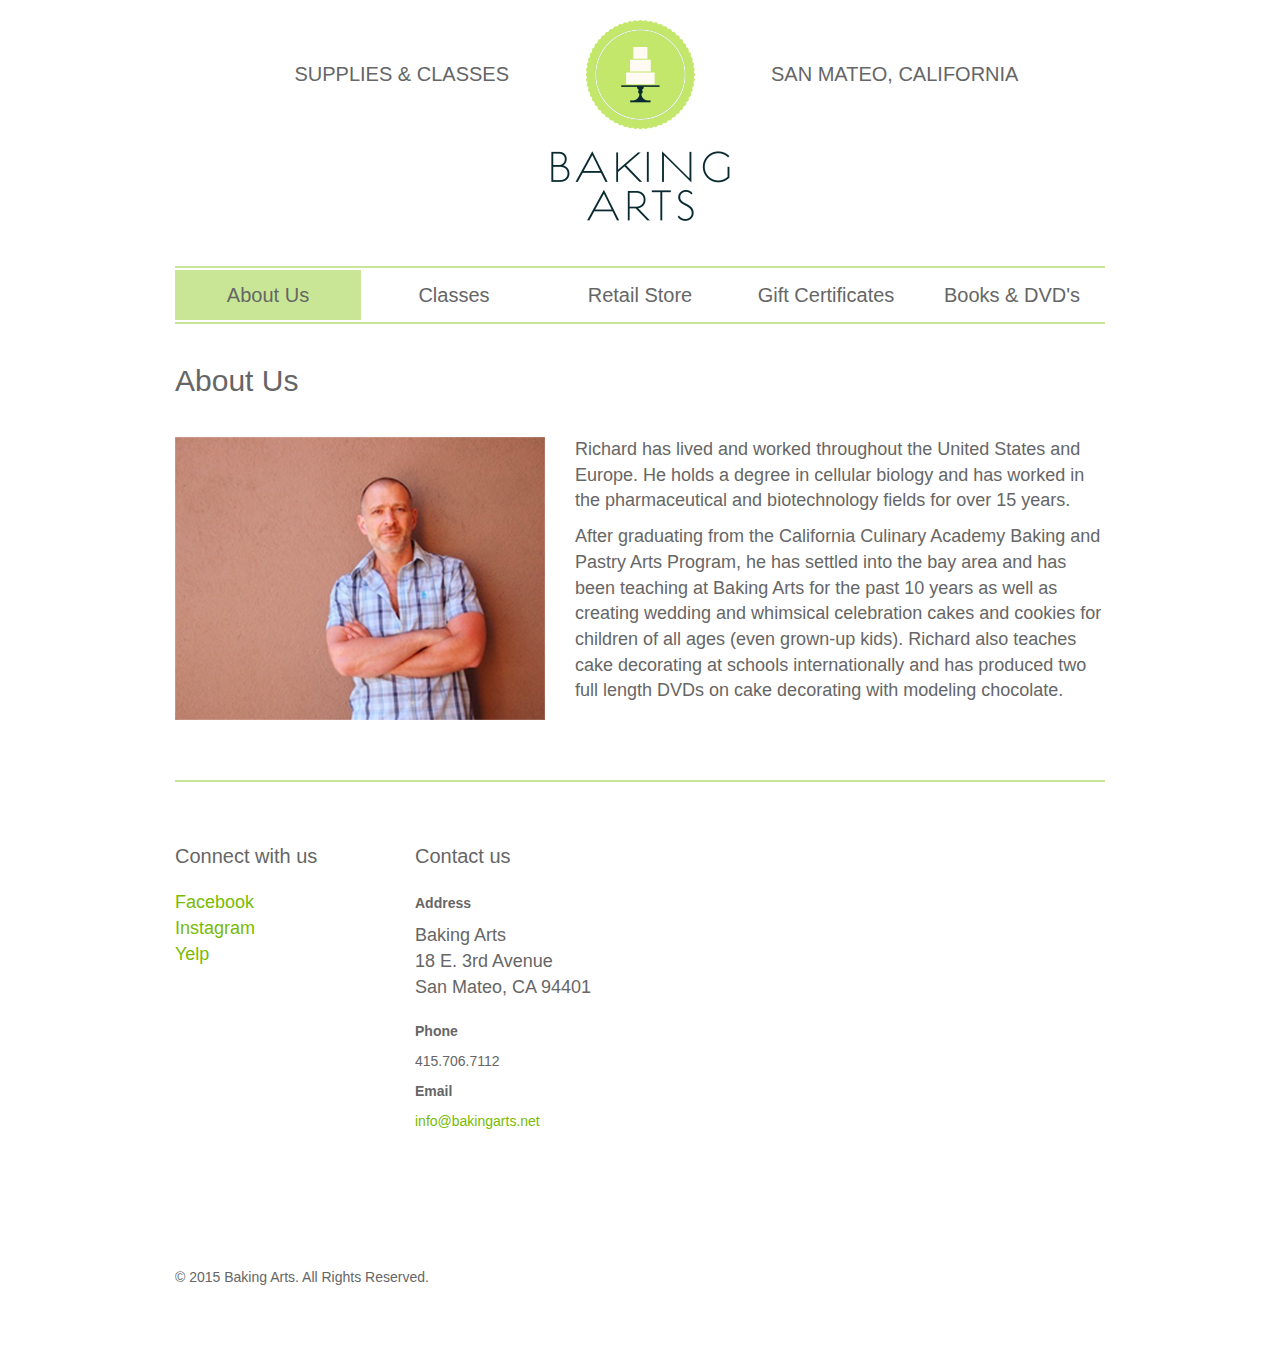
==== commit 1c5b1ab3: "updates" ====
--- a/about.html
+++ b/about.html
@@ -94,10 +94,9 @@
                 <li><a href="http://www.yelp.com/biz/baking-arts-san-mateo-2" target="_blank">Yelp</a></li>
             </ul>
         </div>
-        <div class="col-md-4">
-            <span class="footer-section-title">Contact Us</span>
-            <p>We are more than happy to discuss with you any questions you may have regarding classes. Feel free to contact us at any of the ways below.</p>
-            <p class="bold">Address</p>
+        <div class="col-md-3">
+            <span class="footer-section-title contact-us">Contact us</span>
+            <p class="bold address">Address</p>
             <address>
                 Baking Arts<br/>
                 18 E. 3rd Avenue<br/>
@@ -110,7 +109,7 @@
             <p class="bold">Email</p>
             <p><a href="mailto:info@bakingarts.net">info@bakingarts.net</a></p>
         </div>
-        <div class="col-md-5 text-right">
+        <div class="col-md-6 text-right">
             <!--
             <img class="img-responsive" src="images/contact_us_image.png" alt="Baking Arts cooking classes" />
             -->
--- a/css/site.css
+++ b/css/site.css
@@ -145,45 +145,48 @@
   footer .footer-section-title {
     font-size: 20px; }
   /* line 171, ../css/site.scss */
+  footer p.address {
+    margin-top: 23px; }
+  /* line 175, ../css/site.scss */
   footer ul {
     margin-top: 20px;
     padding-left: 0; }
-    /* line 174, ../css/site.scss */
+    /* line 178, ../css/site.scss */
     footer ul li {
       list-style: none;
       font-size: 18px; }
-      /* line 178, ../css/site.scss */
+      /* line 182, ../css/site.scss */
       footer ul li a {
         color: #78bb02; }
 
-/* line 185, ../css/site.scss */
+/* line 189, ../css/site.scss */
 .bold {
   font-weight: bold; }
 
-/* line 189, ../css/site.scss */
+/* line 193, ../css/site.scss */
 address {
   font-size: 18px; }
 
-/* line 193, ../css/site.scss */
+/* line 197, ../css/site.scss */
 .light-background {
   background: #FFFEFB; }
 
-/* line 197, ../css/site.scss */
+/* line 201, ../css/site.scss */
 h3 {
   font-weight: normal; }
 
-/* line 201, ../css/site.scss */
+/* line 205, ../css/site.scss */
 .glyphicon.green {
   color: #c9e696; }
 
-/* line 206, ../css/site.scss */
+/* line 210, ../css/site.scss */
 ul.month-selector-wrapper {
   border-top: 2px solid #c9e696;
   border-bottom: 2px solid #c9e696;
   padding: 2px 0;
   float: left;
   width: 100%; }
-  /* line 214, ../css/site.scss */
+  /* line 218, ../css/site.scss */
   ul.month-selector-wrapper li {
     list-style: none;
     float: left;
@@ -191,115 +194,115 @@
     text-align: center;
     cursor: pointer;
     font-size: 20px; }
-    /* line 222, ../css/site.scss */
+    /* line 226, ../css/site.scss */
     ul.month-selector-wrapper li:last-of-type {
       margin-right: 0px; }
-    /* line 226, ../css/site.scss */
+    /* line 230, ../css/site.scss */
     ul.month-selector-wrapper li div {
       padding: 10px 20px;
       display: block; }
-    /* line 231, ../css/site.scss */
+    /* line 235, ../css/site.scss */
     ul.month-selector-wrapper li.active {
       border-top: 2px solid #c9e696; }
-      /* line 234, ../css/site.scss */
+      /* line 238, ../css/site.scss */
       ul.month-selector-wrapper li.active div {
         background: #c9e696; }
 
-/* line 241, ../css/site.scss */
+/* line 245, ../css/site.scss */
 .calendar-wrapper {
   width: 100%; }
-  /* line 244, ../css/site.scss */
+  /* line 248, ../css/site.scss */
   .calendar-wrapper table {
     border: 1px solid #c9e696; }
-    /* line 247, ../css/site.scss */
+    /* line 251, ../css/site.scss */
     .calendar-wrapper table tr td, .calendar-wrapper table tr th {
       padding: 5px;
       border: 1px solid #c9e696;
       width: 14.28%; }
-    /* line 253, ../css/site.scss */
+    /* line 257, ../css/site.scss */
     .calendar-wrapper table tr td {
       height: 100px;
       vertical-align: top;
       font-size: 11px; }
-      /* line 258, ../css/site.scss */
+      /* line 262, ../css/site.scss */
       .calendar-wrapper table tr td .inactive {
         color: #CCC; }
-      /* line 262, ../css/site.scss */
+      /* line 266, ../css/site.scss */
       .calendar-wrapper table tr td span.date {
         font-size: 13px;
         display: block; }
-      /* line 267, ../css/site.scss */
+      /* line 271, ../css/site.scss */
       .calendar-wrapper table tr td a {
         display: block;
         margin-bottom: 3px;
         color: #666; }
-        /* line 272, ../css/site.scss */
+        /* line 276, ../css/site.scss */
         .calendar-wrapper table tr td a .full {
           display: inline;
           background: red;
           color: white;
           padding: 2px; }
-    /* line 283, ../css/site.scss */
+    /* line 287, ../css/site.scss */
     .calendar-wrapper table tr.odd td {
       background: #F2FADF; }
 
-/* line 293, ../css/site.scss */
+/* line 297, ../css/site.scss */
 table tr td, table tr th {
   padding: 5px; }
-/* line 299, ../css/site.scss */
+/* line 303, ../css/site.scss */
 table tr.odd td {
   background: #F2FADF; }
 
-/* line 307, ../css/site.scss */
+/* line 311, ../css/site.scss */
 .text-right img {
   float: right; }
 
-/* line 312, ../css/site.scss */
+/* line 316, ../css/site.scss */
 img.green-frame {
   border: 5px solid #F2FADF;
   padding: 1px; }
 
-/* line 323, ../css/site.scss */
+/* line 327, ../css/site.scss */
 .modal-dialog.modal-xlg {
   width: 930px; }
-/* line 327, ../css/site.scss */
+/* line 331, ../css/site.scss */
 .modal-dialog .modal-header, .modal-dialog .modal-footer {
   border: none; }
-/* line 331, ../css/site.scss */
+/* line 335, ../css/site.scss */
 .modal-dialog h4.modal-title {
   font-weight: 200; }
-/* line 335, ../css/site.scss */
+/* line 339, ../css/site.scss */
 .modal-dialog .modal-body {
   border-top: 1px solid #c9e696;
   border-bottom: 1px solid #c9e696;
   margin: 0 15px; }
 
-/* line 342, ../css/site.scss */
+/* line 346, ../css/site.scss */
 a {
   color: #78bb02; }
 
-/* line 347, ../css/site.scss */
+/* line 351, ../css/site.scss */
 .image-wrapper img {
   margin: 0 auto;
   margin-bottom: 20px; }
 
-/* line 353, ../css/site.scss */
+/* line 357, ../css/site.scss */
 .btn-success {
   background: #c9e696;
   border-color: #c9e696; }
-  /* line 357, ../css/site.scss */
+  /* line 361, ../css/site.scss */
   .btn-success:hover {
     background: #9fd244;
     border-color: #9fd244; }
 
-/* line 363, ../css/site.scss */
+/* line 367, ../css/site.scss */
 input.paypal-button {
   background: #78bb02;
   border: none;
   color: white;
   font-size: 12px;
   padding: 5px 20px; }
-  /* line 370, ../css/site.scss */
+  /* line 374, ../css/site.scss */
   input.paypal-button:hover, input.paypal-button:focus, input.paypal-button:active {
     background: #c9e696;
     color: #666; }
@@ -319,7 +322,7 @@
 .jssora05ldn            (mousedown)
 .jssora05rdn            (mousedown)
 */
-/* line 390, ../css/site.scss */
+/* line 394, ../css/site.scss */
 .jssora05l, .jssora05r, .jssora05ldn, .jssora05rdn {
   position: absolute;
   cursor: pointer;
@@ -327,27 +330,27 @@
   background: url(../images/a17.png) no-repeat;
   overflow: hidden; }
 
-/* line 398, ../css/site.scss */
+/* line 402, ../css/site.scss */
 .jssora05l {
   background-position: -10px -40px; }
 
-/* line 399, ../css/site.scss */
+/* line 403, ../css/site.scss */
 .jssora05r {
   background-position: -70px -40px; }
 
-/* line 400, ../css/site.scss */
+/* line 404, ../css/site.scss */
 .jssora05l:hover {
   background-position: -130px -40px; }
 
-/* line 401, ../css/site.scss */
+/* line 405, ../css/site.scss */
 .jssora05r:hover {
   background-position: -190px -40px; }
 
-/* line 402, ../css/site.scss */
+/* line 406, ../css/site.scss */
 .jssora05ldn {
   background-position: -250px -40px; }
 
-/* line 403, ../css/site.scss */
+/* line 407, ../css/site.scss */
 .jssora05rdn {
   background-position: -310px -40px; }
 
@@ -359,7 +362,7 @@
 .jssort02 .pav:hover    (active mouseover)
 .jssort02 .pdn          (mousedown)
 */
-/* line 413, ../css/site.scss */
+/* line 417, ../css/site.scss */
 .jssort02 .w {
   position: absolute;
   top: 0px;
@@ -367,7 +370,7 @@
   width: 100%;
   height: 100%; }
 
-/* line 421, ../css/site.scss */
+/* line 425, ../css/site.scss */
 .jssort02 .c {
   position: absolute;
   top: 0px;
@@ -376,7 +379,7 @@
   height: 62px;
   border: none; }
 
-/* line 430, ../css/site.scss */
+/* line 434, ../css/site.scss */
 .jssort02 .p:hover .c, .jssort02 .pav:hover .c, .jssort02 .pav .c {
   background: url(../images/t01.png) center center;
   border-width: 0px;
@@ -385,7 +388,7 @@
   width: 95px;
   height: 62px; }
 
-/* line 439, ../css/site.scss */
+/* line 443, ../css/site.scss */
 .jssort02 .p:hover .c, .jssort02 .pav:hover .c {
   top: 0px;
   left: 0px;
@@ -401,25 +404,25 @@
 .jssorb05 .av:hover     (active mouseover)
 .jssorb05 .dn           (mousedown)
 */
-/* line 456, ../css/site.scss */
+/* line 460, ../css/site.scss */
 .jssorb05 div, .jssorb05 div:hover, .jssorb05 .av {
   background: url(../images/b05.png) no-repeat;
   overflow: hidden;
   cursor: pointer; }
 
-/* line 462, ../css/site.scss */
+/* line 466, ../css/site.scss */
 .jssorb05 div {
   background-position: -7px -7px; }
 
-/* line 466, ../css/site.scss */
+/* line 470, ../css/site.scss */
 .jssorb05 div:hover, .jssorb05 .av:hover {
   background-position: -37px -7px; }
 
-/* line 470, ../css/site.scss */
+/* line 474, ../css/site.scss */
 .jssorb05 .av {
   background-position: -67px -7px; }
 
-/* line 474, ../css/site.scss */
+/* line 478, ../css/site.scss */
 .jssorb05 .dn, .jssorb05 .dn:hover {
   background-position: -97px -7px; }
 
@@ -432,7 +435,7 @@
 .jssora12ldn            (mousedown)
 .jssora12rdn            (mousedown)
 */
-/* line 486, ../css/site.scss */
+/* line 490, ../css/site.scss */
 .jssora12l, .jssora12r, .jssora12ldn, .jssora12rdn {
   position: absolute;
   cursor: pointer;
@@ -440,27 +443,27 @@
   background: url(../images/a12.png) no-repeat;
   overflow: hidden; }
 
-/* line 494, ../css/site.scss */
+/* line 498, ../css/site.scss */
 .jssora12l {
   background-position: -16px -37px; }
 
-/* line 498, ../css/site.scss */
+/* line 502, ../css/site.scss */
 .jssora12r {
   background-position: -75px -37px; }
 
-/* line 502, ../css/site.scss */
+/* line 506, ../css/site.scss */
 .jssora12l:hover {
   background-position: -136px -37px; }
 
-/* line 506, ../css/site.scss */
+/* line 510, ../css/site.scss */
 .jssora12r:hover {
   background-position: -195px -37px; }
 
-/* line 510, ../css/site.scss */
+/* line 514, ../css/site.scss */
 .jssora12ldn {
   background-position: -256px -37px; }
 
-/* line 514, ../css/site.scss */
+/* line 518, ../css/site.scss */
 .jssora12rdn {
   background-position: -315px -37px; }
 
@@ -468,11 +471,11 @@
 /* No media query since this is the default in Bootstrap */
 /* Small devices (tablets, 768px and up) */
 @media (min-width: 768px) {
-  /* line 523, ../css/site.scss */
+  /* line 527, ../css/site.scss */
   .banner {
     background: url(../images/banner_image.png) no-repeat top center;
     height: 375px; }
-    /* line 527, ../css/site.scss */
+    /* line 531, ../css/site.scss */
     .banner .banner-message {
       width: 30%;
       position: relative;
@@ -482,14 +485,14 @@
       background: none;
       opacity: 1; }
 
-  /* line 540, ../css/site.scss */
+  /* line 544, ../css/site.scss */
   footer .copy-right {
     text-align: left; }
 
-  /* line 545, ../css/site.scss */
+  /* line 549, ../css/site.scss */
   .desktop-header {
     margin-top: 20px; }
-    /* line 549, ../css/site.scss */
+    /* line 553, ../css/site.scss */
     .desktop-header nav ul li {
       font-size: 18px; }
 
@@ -501,11 +504,11 @@
   */ }
 /* Medium devices (desktops, 992px and up) */
 @media (min-width: 992px) {
-  /* line 565, ../css/site.scss */
+  /* line 569, ../css/site.scss */
   .container {
     width: 960px; }
 
-  /* line 572, ../css/site.scss */
+  /* line 576, ../css/site.scss */
   .desktop-header nav ul li {
     font-size: 20px; } }
 /* Large devices (large desktops, 1200px and up) */
